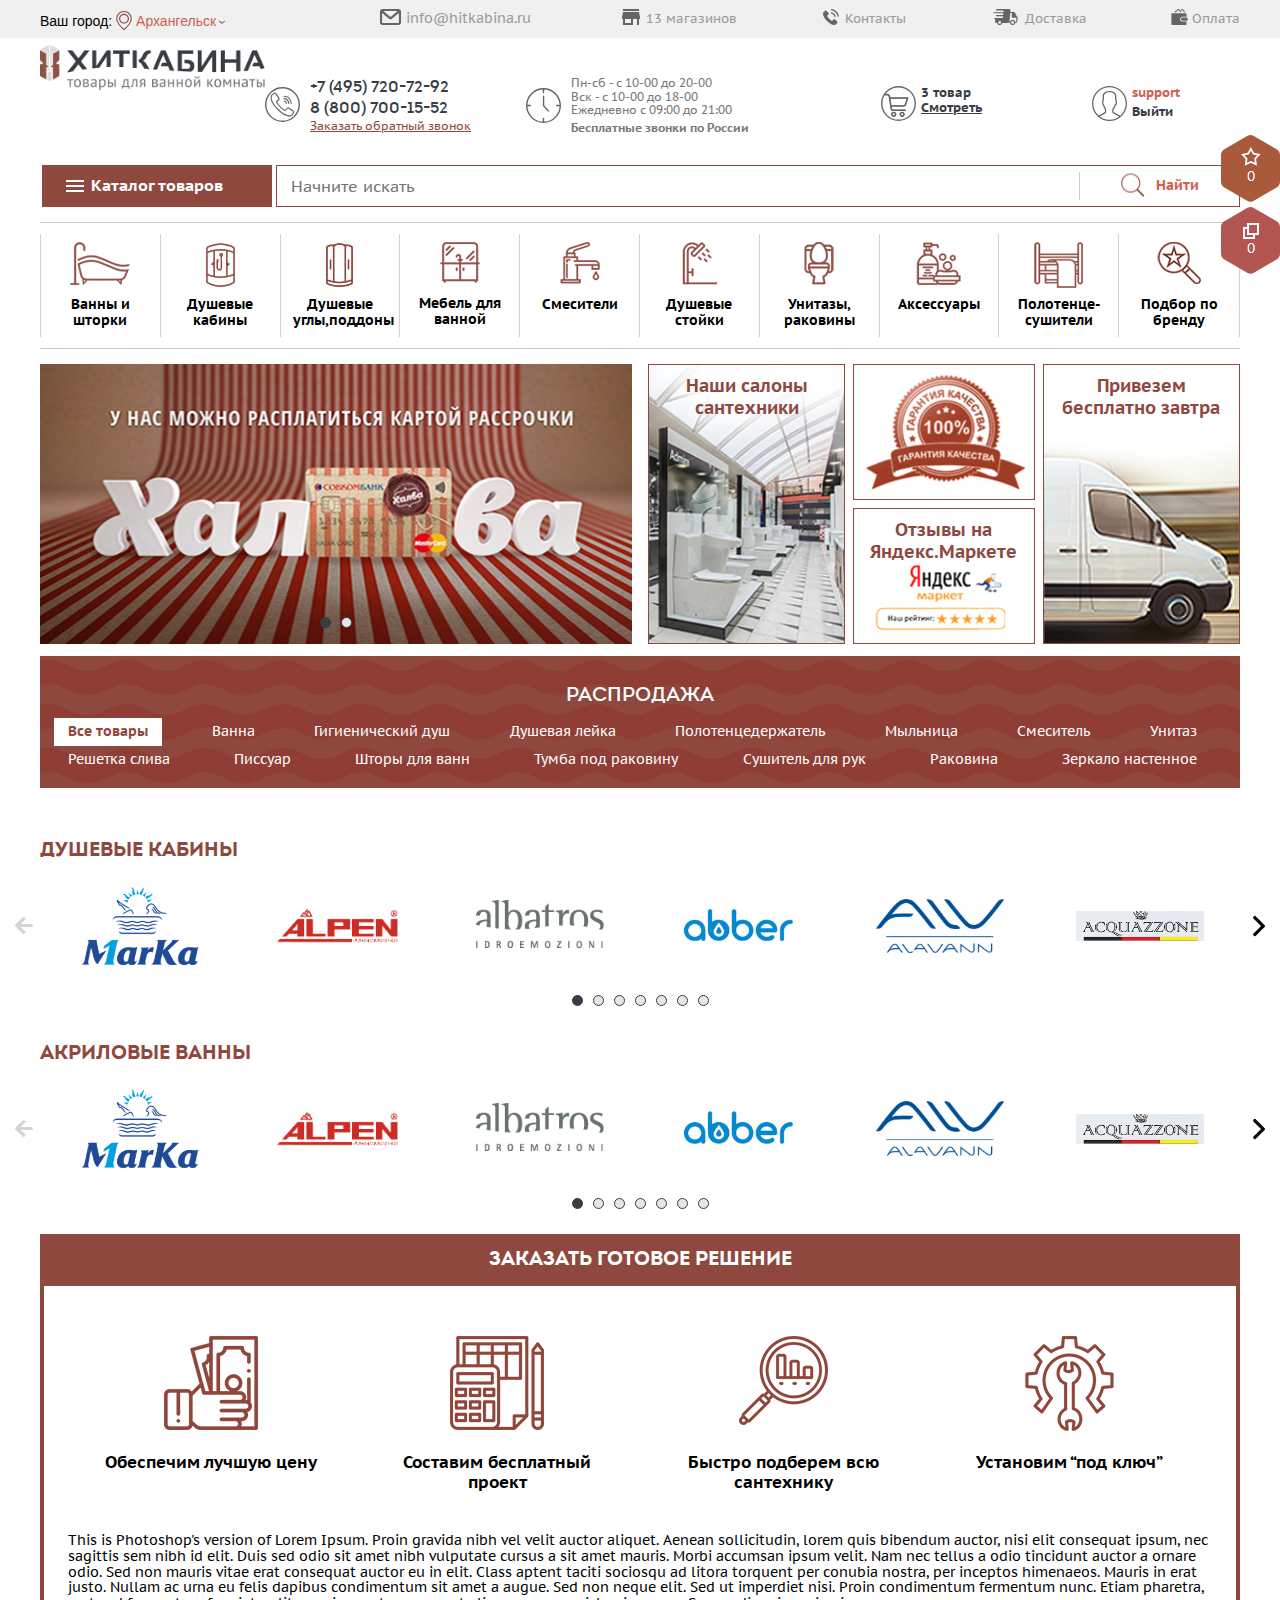
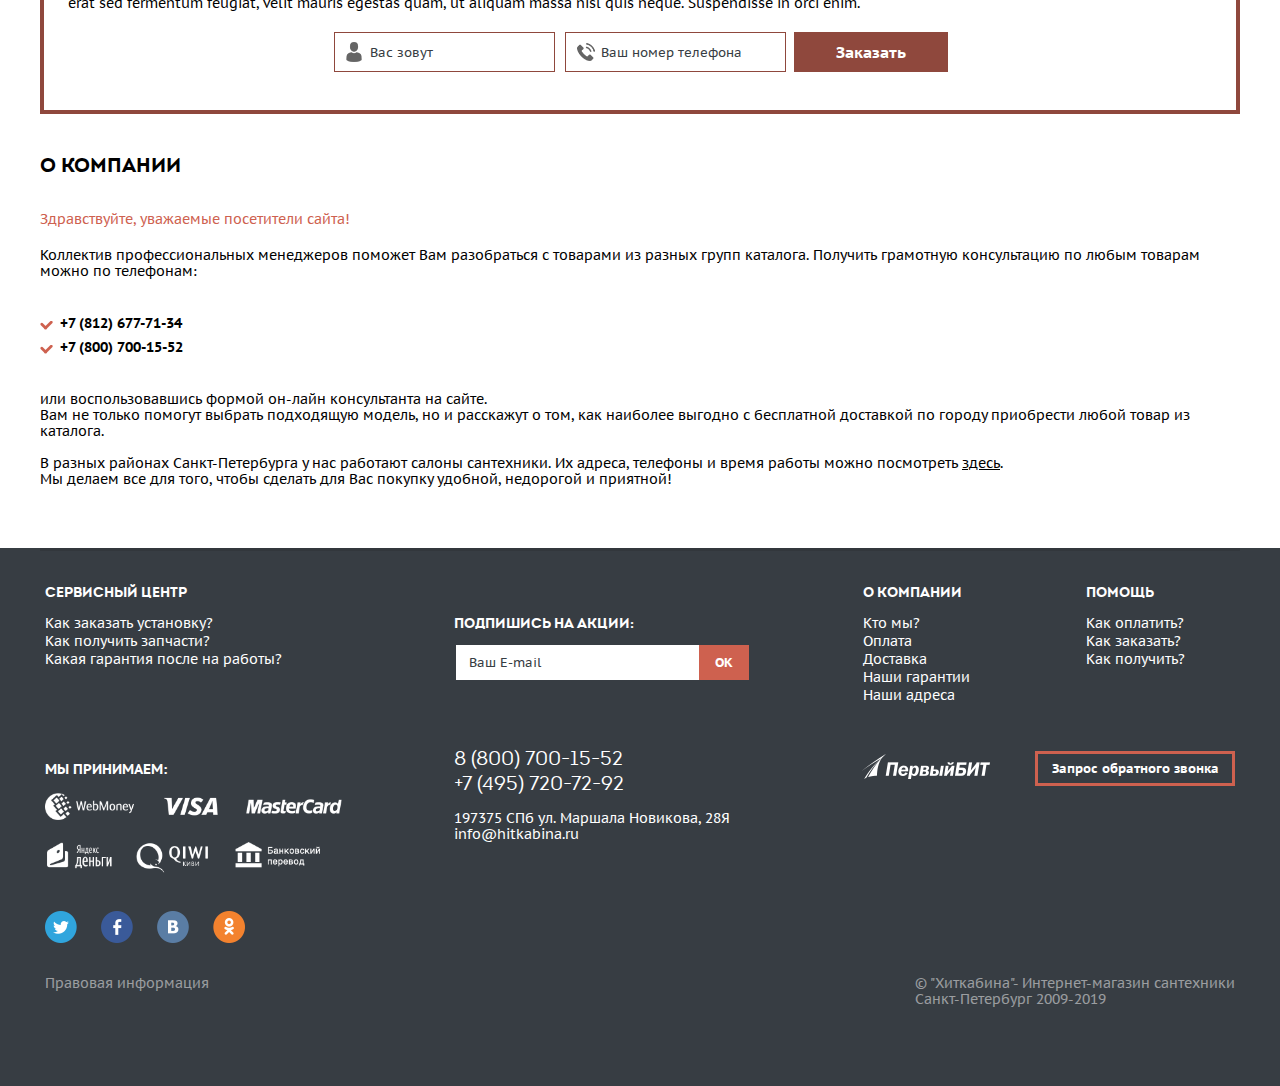
==== index.html @ d9464f1d "Initial commit" ====
<!DOCTYPE html><html lang="ru"><head>    <meta http-equiv="X-UA-Compatible" content="IE=edge">    <meta name="viewport" content="width=device-width">    <link rel="stylesheet" href="https://use.fontawesome.com/releases/v5.8.1/css/all.css">    <title>Интернет магазин сантехники в Санкт-Петербурге ХитКабина: душевые кабины, ванны, уголки купить с бесплатной        доставкой</title>    <script src="local/templates/main_new/js/jquery-2.1.4.min.js" data-skip-moving="true"></script>    <script src="local/templates/main_new/js/jquery.cookie.js" data-skip-moving="true"></script>    <meta http-equiv="Content-Type" content="text/html; charset=UTF-8"/>    <meta name="keywords" content="интернет магазин сантехники душевые кабины ванны купить распродажа"/>    <meta name="description"          content="Интернет-магазин и салоны сантехники «Хиткабина» в Санкт-Петербурге и Москве поможет оборудовать ванную комнату по желанию заказчика. На сайте представлены сотни известных и новых брендов производителей сантехники и более 15000 товаров из самых востребованных сантехнических разделов: душевые кабины, уголки, ограждения, двери, акриловые ванны гидромассажные, стальные, чугунные, деревянные, унитазы, биде, мебель для ванной, аксессуары для ванны и душа. Постоянные скидки, акции, распродажи."/>    <link href="template_631b5d4a086c96a296c4d9923d525094.css" type="text/css" data-template-style="true"          rel="stylesheet"/>    <link href="kernel_main.css" type="text/css" rel="stylesheet"/>    <link href="local/templates/main_new/js/slick/slick.css" type="text/css" rel="stylesheet"/>    <link href="local/templates/main_new/js/slick/slick-theme.css" type="text/css" rel="stylesheet"/>    <link href="redesign.css" type="text/css" rel="stylesheet"/>    <!--[if lt IE 9]>    <script src="https://oss.maxcdn.com/html5shiv/3.7.2/html5shiv.min.js" data-skip-moving="true"></script>    <script src="https://oss.maxcdn.com/respond/1.4.2/respond.min.js" data-skip-moving="true"></script>    <![endif]-->    <!-- Google Tag Manager -->    <!-- End Google Tag Manager --></head><body><!-- Google Tag Manager (noscript) --><noscript>    <!-- deleted by bitrix Antivirus --></noscript><!-- End Google Tag Manager (noscript) --><!-- Global site tag (gtag.js) - Google Analytics --><!-- Yandex.Metrika counter --><noscript>    <div><img src="https://mc.yandex.ru/watch/35910680" style="position:absolute; left:-9999px;" alt=""/></div></noscript><!-- /Yandex.Metrika counter --><div class="header-top">    <div class="pageWrapper container">        <!--'start_frame_cache_z7O75L'-->        <div class="wrapGeoIpReaspekt townarea"             style="margin-top: 4px;display: inline-block;font-size: 12px; font-weight: bold;">            Ваш город: <span                data-reaspektmodalbox-href="/local/components/techdir/reaspekt.geoip/templates/.default/ajax_popup_city.php"                class="cityLinkPopupReaspekt linkReaspekt" style="color: #cd6150;">Архангельск</span>        </div>        <!--'end_frame_cache_z7O75L'-->        <div class="header-top_email">            <a href="mailto:info@hitkabina.ru" title="Наша почта info@hitkabina.ru">                <i>                    <svg xmlns="http://www.w3.org/2000/svg" xml:space="preserve" width="31px" height="24px"                         version="1.0" shape-rendering="geometricPrecision" text-rendering="geometricPrecision"                         image-rendering="optimizeQuality" fill-rule="evenodd" clip-rule="evenodd"                         viewBox="0 0 923 701"                         xmlns:xlink="http://www.w3.org/1999/xlink">		 <g id="Слой_x0020_1">             <metadata id="CorelCorpID_0Corel-Layer"/>             <g id="_1121980805472">                 <path fill="#656565"                       d="M814 0l-704 0c-61,0 -110,47 -110,105l0 491c0,58 49,105 110,105l704 0c60,0 109,-47 109,-105l0 -491c0,-58 -49,-105 -109,-105zm0 608l-704 0c-9,0 -17,-5 -17,-12l0 -426 318 269c7,5 15,9 24,9l54 0c8,0 16,-4 23,-9l318 -269 0 426c0,7 -7,12 -16,12zm-352 -253l-310 -262 619 0 -309 262z"/>             </g>         </g>		</svg>                </i>                info@hitkabina.ru            </a>        </div>        <div class="header-top_menu">            <a class="header-top_link" href="#" title="13 магазинов">                <i>                    <svg xmlns="http://www.w3.org/2000/svg" xml:space="preserve" width="30px" height="27px"                         version="1.0" shape-rendering="geometricPrecision" text-rendering="geometricPrecision"                         image-rendering="optimizeQuality" fill-rule="evenodd" clip-rule="evenodd"                         viewBox="0 0 846 752"                         xmlns:xlink="http://www.w3.org/1999/xlink">		 <g id="Слой_x0020_1">             <metadata id="CorelCorpID_0Corel-Layer"/>             <g id="_1121862167168">                 <g>                     <g id="store">                         <path fill="#656565"                               d="M799 0l-752 0 0 94 752 0 0 -94zm47 470l0 -94 -47 -235 -752 0 -47 235 0 94 47 0 0 282 470 0 0 -282 188 0 0 282 94 0 0 -282 47 0zm-423 188l-282 0 0 -188 282 0 0 188z"/>                     </g>                 </g>             </g>         </g>		</svg>                </i>                13 магазинов            </a>            <a class="header-top_link" href="#" title="Контакты">                <i>                    <svg xmlns="http://www.w3.org/2000/svg" xml:space="preserve" width="28px" height="28px"                         version="1.0" shape-rendering="geometricPrecision" text-rendering="geometricPrecision"                         image-rendering="optimizeQuality" fill-rule="evenodd" clip-rule="evenodd"                         viewBox="0 0 724 724"                         xmlns:xlink="http://www.w3.org/1999/xlink">		 <g id="Слой_x0020_1">             <metadata id="CorelCorpID_0Corel-Layer"/>             <g id="_1121980783904">                 <g>                     <g>                         <path fill="#656565"                               d="M550 479c-23,-23 -53,-23 -76,0 -18,18 -36,35 -54,54 -5,5 -9,6 -14,2 -12,-6 -24,-11 -36,-18 -52,-33 -95,-75 -134,-122 -19,-24 -36,-49 -48,-77 -2,-6 -2,-10 3,-14 18,-18 35,-35 53,-53 25,-25 25,-54 0,-79 -14,-14 -28,-28 -42,-42 -15,-14 -29,-29 -44,-43 -23,-23 -53,-23 -76,0 -18,18 -36,36 -54,53 -17,17 -26,36 -27,59 -3,38 6,73 19,108 26,71 67,135 116,193 66,78 145,141 237,185 42,21 85,36 132,39 32,2 60,-7 82,-32 16,-17 33,-33 49,-49 24,-24 25,-54 1,-78 -29,-29 -58,-57 -87,-86z"/>                         <path fill="#656565"                               d="M522 359l55 -10c-9,-51 -33,-97 -69,-134 -39,-38 -88,-63 -142,-70l-8 56c42,5 80,24 110,54 28,29 47,64 54,104z"/>                         <path fill="#656565"                               d="M609 117c-65,-64 -146,-105 -235,-117l-8 56c77,11 147,46 203,101 52,53 87,119 99,192l56 -9c-15,-85 -55,-162 -115,-223z"/>                     </g>                 </g>             </g>         </g>		</svg>                </i>                Контакты            </a>            <a class="header-top_link" href="#" title="Доставка">                <i>                    <svg xmlns="http://www.w3.org/2000/svg" xml:space="preserve" width="39px" height="26px"                         version="1.0" shape-rendering="geometricPrecision" text-rendering="geometricPrecision"                         image-rendering="optimizeQuality" fill-rule="evenodd" clip-rule="evenodd"                         viewBox="0 0 1408 921"                         xmlns:xlink="http://www.w3.org/1999/xlink">		 <g id="Слой_x0020_1">             <metadata id="CorelCorpID_0Corel-Layer"/>             <g id="_1122063259552">                 <path fill="#656565"                       d="M1408 474c0,0 0,0 0,-1 0,-17 -14,-31 -32,-31l-9 0 -131 -255c-6,-10 -17,-17 -29,-17l-224 0 8 -68c3,-27 -6,-53 -24,-72 -17,-19 -42,-30 -69,-30l-696 0c-18,0 -33,14 -35,31l-6 56 396 0c26,0 46,21 46,47 -1,25 -22,46 -48,46l-132 0c0,0 0,0 0,0l-389 0c-18,0 -34,15 -34,34 0,18 14,32 32,32l515 0c24,4 42,25 41,50 -1,27 -24,50 -51,50l-355 0c-18,0 -34,15 -34,33 0,19 14,33 32,33l351 0c24,4 43,25 42,50 -1,28 -24,50 -51,50l-403 0 0 0 -33 0c-19,0 -34,15 -35,33 0,19 14,34 33,34l29 0 -11 119c-3,27 5,53 23,72 18,19 42,30 70,30l25 0c12,69 71,121 144,121 72,0 134,-52 150,-121l314 0c25,0 49,-10 68,-25 17,16 40,25 65,25l5 0c12,69 72,121 144,121 73,0 135,-52 150,-121l21 0c54,0 102,-44 107,-98l20 -225c0,0 0,0 0,-1 0,0 0,-1 0,-1 0,0 0,-1 0,-1zm-1043 380c-46,0 -82,-38 -81,-83 1,-46 40,-84 86,-84 46,0 82,38 81,84 -1,45 -40,83 -86,83zm747 0c-46,0 -82,-38 -81,-83 1,-46 39,-84 85,-84 46,0 83,38 81,84 -1,45 -39,83 -85,83zm209 -156c-1,19 -19,35 -38,35l-23 0c-14,-64 -72,-112 -142,-112 -70,0 -130,48 -148,112l-7 0c-9,0 -16,-3 -21,-8 -6,-6 -8,-14 -8,-23l43 -465 96 0 -15 169c-3,27 6,53 23,72 18,20 43,30 70,30l188 0 -18 190z"/>             </g>         </g>		</svg>                </i>                Доставка            </a>            <a class="header-top_link" href="#" title="Оплата">                <i>                    <svg xmlns="http://www.w3.org/2000/svg" xml:space="preserve" width="25px" height="25px"                         version="1.0" shape-rendering="geometricPrecision" text-rendering="geometricPrecision"                         image-rendering="optimizeQuality" fill-rule="evenodd" clip-rule="evenodd"                         viewBox="0 0 570 561"                         xmlns:xlink="http://www.w3.org/1999/xlink">		 <g id="Слой_x0020_1">             <metadata id="CorelCorpID_0Corel-Layer"/>             <g id="_1122059310672">                 <g>                     <g>                         <g>                             <path fill="#656565"                                   d="M380 39c2,-1 4,-2 5,-2 1,0 4,1 6,3l54 74 47 0 -71 -96c-14,-19 -44,-24 -63,-10l-25 19 22 31 25 -19z"/>                             <path fill="#656565"                                   d="M250 39c2,-1 3,-2 4,-2 1,0 4,1 6,3l54 74 47 0 -70 -96c-15,-19 -44,-24 -63,-10l-145 106 64 0 103 -75z"/>                             <path fill="#656565"                                   d="M306 357c0,-47 38,-85 84,-85l143 0 0 -85c0,-19 -16,-35 -35,-35l-463 0c-19,0 -35,16 -35,35l0 339c0,20 16,35 35,35l463 0c19,0 35,-15 35,-35l0 -85 -143 0c-46,0 -84,-38 -84,-84z"/>                             <path fill="#656565"                                   d="M552 301l-162 0c-30,0 -55,25 -55,56 0,30 25,55 55,55l162 0c10,0 18,-8 18,-18l0 -75c0,-10 -8,-18 -18,-18z"/>                         </g>                     </g>                 </g>             </g>         </g>		</svg>                </i>                Оплата            </a>        </div>    </div></div><div class="pageWrapper container-fluid indexPage ">    <header itemscope itemtype="https://schema.org/WPHeader" class="header">        <meta itemprop="headline"              content="Интернет магазин сантехники в Санкт-Петербурге ХитКабина: душевые кабины, ванны, уголки купить с бесплатной доставкой">        <meta itemprop="description"              content="Интернет-магазин и салоны сантехники «Хиткабина» в Санкт-Петербурге и Москве поможет оборудовать ванную комнату по желанию заказчика. На сайте представлены сотни известных и новых брендов производителей сантехники и более 15000 товаров из самых востребованных сантехнических разделов: душевые кабины, уголки, ограждения, двери, акриловые ванны гидромассажные, стальные, чугунные, деревянные, унитазы, биде, мебель для ванной, аксессуары для ванны и душа. Постоянные скидки, акции, распродажи.">        <meta itemprop="keywords" content="интернет магазин сантехники душевые кабины ванны купить распродажа">        <a class="logoLink" href="/">            <img class="logo img-responsive center-block" src="local/templates/main_new/images/logo.png"                 alt="ХитКабина"> </a>        <div class="headerInfo clearfix">            <div class="phonesBlock hidden-xs">                <div class="phoneWrap">                    <div class="phoneWrap__phone">                        <a class="phone" href="tel:">+7 (495) 720-72-92 </a>                        <a class="phone" href="tel:">8 (800) 700-15-52 </a>                        <a href="#" class="offer-call">Заказать обратный звонок</a>                    </div>                </div>                <div class="phoneWrap">                    <div class="phoneWrap__time">                        <p class="time">Пн-сб - с 10-00 до 20-00<br/>                            Вск - с 10-00 до 18-00</p>                        <p class="time">Ежедневно с 09:00 до 21:00</p>                        <p class="time" style="margin-top: 4px; font-weight: bold;">Бесплатные звонки по России</p>                    </div>                </div>            </div>            <div class="headerPersonal"><a class="headerPersonalLink basketBlock befSprite" href="/basket/">                <span class="emptyCaption hidden">В корзине<br/>пусто</span>                <span class="fullCaption"><span class="qty">3</span>&nbsp;товар<span class="ends"></span><br><span                        class="underlinedLink">Смотреть</span></span>            </a><span class="personal-link-profile">    <a class="headerPersonalLink profileBlock befSprite active" href="/personal/history/">        <span class="personal-link-profile-name">support</span>    </a>            <a href="/exit/" class="link-exit">            Выйти        </a>    </span>                <button class="phoneBtn visible-xs-inline-block" type="button" data-toggle="modal"                        data-target="#callbackModal"></button>                <button class="searchBtn hidden"                        data-toggle="modal" data-target="#searchModal"></button>            </div>            <button type="button" id="menuBtnMobile" class="menuBtn dropdown-toggle visible-xs" data-toggle="dropdown">                <span class="menuBtnIcon"></span></button>            <div class="mainMenu dropdown-menu" id="mainMenu" not-select>                <ul itemscope itemtype="https://schema.org/SiteNavigationElement" class="catalogMenu clearfix">                    <li class=" menuItem menuBrand"><a itemprop="url" href="/brands/" class="menuLink befSprite">Подобрать                        по бренду</a></li>                    <li class=" menuItem "><a itemprop="url" href="/catalog/vanny_i_shtorki_dlya_vann/"                                              class="menuLink befSprite">Ванны и шторки для ванн</a></li>                    <li class=" menuItem "><a itemprop="url" href="/catalog/dushevye_kabiny_i_boksy/"                                              class="menuLink befSprite">Душевые кабины</a></li>                    <li class=" menuItem "><a itemprop="url" href="/catalog/dushevye_ugly_i_poddony/"                                              class="menuLink befSprite">Душевые углы, двери, поддоны</a></li>                    <li class=" menuItem "><a itemprop="url" href="/catalog/mebel_i_zerkala/"                                              class="menuLink befSprite">Мебель и Зеркала</a></li>                    <li class=" menuItem "><a itemprop="url" href="/catalog/smesiteli_1/" class="menuLink befSprite">Смесители</a>                    </li>                    <li class=" menuItem "><a itemprop="url" href="/catalog/dushevye_stoyki_i_paneli/"                                              class="menuLink befSprite">Душевые стойки и панели</a></li>                    <li class=" menuItem "><a itemprop="url" href="/catalog/sanfayans_1/" class="menuLink befSprite">Унитазы,                        раковины, биде</a></li>                    <li class=" menuItem "><a itemprop="url" href="/catalog/installyatsii/" class="menuLink befSprite">Инсталляции</a>                    </li>                    <li class=" menuItem "><a itemprop="url" href="/catalog/dushevye_trapy_i_lotki/"                                              class="menuLink befSprite">Душевые трапы и лотки</a></li>                    <li class=" menuItem "><a itemprop="url" href="/catalog/akssesuary/" class="menuLink befSprite">Аксессуары</a>                    </li>                    <li class=" menuItem "><a itemprop="url" href="/catalog/polotentsesushiteli_1/"                                              class="menuLink befSprite">Полотенцесушители</a></li>                    <li class=" menuItem "><a itemprop="url" href="/catalog/vodonagrevateli/"                                              class="menuLink befSprite">Водонагреватели</a></li>                    <li class=" menuItem "><a itemprop="url" href="/catalog/radiatory_otopleniya/"                                              class="menuLink befSprite">Радиаторы отопления</a></li>                    <li class=" menuItem "><a itemprop="url" href="/catalog/sifony_i_slivy/" class="menuLink befSprite">Сифоны</a>                    </li>                    <li class=" menuItem "><a itemprop="url" href="/catalog/poleznoe/" class="menuLink befSprite">Полезное</a>                    </li>                    <li class=" menuItem "><a itemprop="url" href="/catalog/zapchasti_1/" class="menuLink befSprite">Запчасти</a>                    </li>                </ul>                <ul class="topMobileMenu clearfix visible-xs">                    <li class="menuItem menuItemNews"><a href="/about/novosti/" class="menuLink befSprite">Новости</a>                    </li>                    <li class="menuItem menuItemAbout"><a href="/about/" class="menuLink befSprite">О нас</a></li>                    <li class="menuItem menuItemContacts"><a href="/about/contacts/"                                                             class="menuLink befSprite">Контакты</a></li>                    <li class="menuItem menuItemHelp"><a href="/pomosch/" class="menuLink befSprite">Помощь и                        вопросы</a></li>                    <li class="menuItem menuItemSalons"><a href="/about/contacts/" class="menuLink befSprite">Салоны</a>                    </li>                </ul>            </div>        </div>        <div id="callbackModal" class="callbackModal modal fade" tabindex="-1" role="dialog">            <div class="modal-dialog" role="document">                <div class="modal-content">                    <div class="modal-header">                        <span class="icon bgSprite"></span>                        <button class="back bgSprite visible-xs" type="button"></button>                        <button type="button" class="closeBtn hidden-xs" data-dismiss="modal"></button>                    </div>                    <div class="modal-body" style="padding: 15px 60px;">                        <div class="frame">                            <div class="layersWrapper">                                <div class="layer-1 visible-xs">                                    <div class="phoneWrap">                                        <a class="phone hotline-get" href="tel:">8 (800) 700-15-52</a>                                        <p class="time">Ежедневно с 09:00 до 21:00</p>                                    </div>                                    <div class="phoneWrap">                                        <a class="phone" href="tel:">+7 (495) 720-72-92</a>                                        <p class="time">Пн-сб - с 10-00 до 20-00<br/>                                            Вск - с 10-00 до 18-00</p>                                    </div>                                    <div class="btn-block" style="overflow:hidden;">                                        <a class="btn btn-default callBtn pull-left hotline-set" href="#">Звонить</a>                                        <button class="btn btn-default callRequestBtn pull-right" type="button">Заказать                                            звонок                                        </button>                                    </div>                                </div>                                <div class="layer-2">                                    <div class="panel">                                        <div id="callback" class="panel-body">                                            <p class="message"></p>                                            <form name="CALLBACK_REQUEST" action="/?back_url_admin=%2Fbitrix%2Fadmin%2F"                                                  method="POST" enctype="multipart/form-data"><input type="hidden"                                                                                                     name="sessid"                                                                                                     id="sessid"                                                                                                     value="4baf14263e1d20893bf0693f4e61a399"/><input                                                    type="hidden" name="WEB_FORM_ID" value="2"/>                                                <div class="form-group"><input type="text" class="form-control"                                                                               name="form_text_5"                                                                               placeholder="Вас зовут" value=""/></div>                                                <div class="form-group"><input type="tel" class="form-control"                                                                               name="form_text_6"                                                                               placeholder="Ваш номер телефона"                                                                               value=""/></div>                                                <div class="form-group">                                                    <div class="dropdown">                                                        <button type="button" class="btn btn-dark dropdown-toggle"                                                                data-toggle="dropdown"><span class="caption">В рабочее время перезвонить ...</span>                                                        </button>                                                        <ul class="dropdown-menu">                                                            <li>                                                                <label>                                                                    в рабочее время                                                                    <input class="hidden" type="radio"                                                                           name="form_dropdown_CALLTIME" value="22"/>                                                                </label>                                                            </li>                                                            <li>                                                                <label>                                                                    в течение часа                                                                    <input class="hidden" type="radio"                                                                           name="form_dropdown_CALLTIME" value="9"/>                                                                </label>                                                            </li>                                                            <li>                                                                <label>                                                                    в течение дня                                                                    <input class="hidden" type="radio"                                                                           name="form_dropdown_CALLTIME" value="21"/>                                                                </label>                                                            </li>                                                        </ul>                                                    </div>                                                </div>                                                <div class="form-group">                                                    <button onclick="yaCounter35910680.reachGoal('CallBack'); return true;"                                                            class="btn btn-default" type="submit" name="web_form_submit"                                                            value="Заказать звонок">Заказать звонок                                                    </button>                                                </div>                                            </form>                                        </div>                                    </div>                                </div>                            </div>                        </div>                    </div>                    <div class="modal-footer visible-xs">                        <button type="button" class="closeBtn center-block" data-dismiss="modal"></button>                    </div>                </div>            </div>        </div>        <div id="orderModal" class="callbackModal modal fade" tabindex="-1" role="dialog">            <div class="modal-dialog modal-large" role="document">                <div class="modal-content">                    <div class="modal-header">                        <button class="back bgSprite visible-xs" type="button"></button>                        <button type="button" class="closeBtn hidden-xs" data-dismiss="modal"></button>                    </div>                    <div class="modal-body" style="padding: 15px 60px;">                        <form action="/basket/fastOrder.php" method="POST" enctype="multipart/form-data">                            <div id="orderModal__basket">                            </div>                            <div class="form-group">                                <input type="text" class="form-control" name="name" placeholder="Вас зовут" value="">                            </div>                            <div class="form-group">                                <input type="tel" class="form-control" name="phone" placeholder="Ваш номер телефона"                                       value="">                            </div>                            <div class="form-group">                                <button class="btn btn-default" type="submit" name="web_form_submit"                                        value="Оформить заказ">Оформить заказ                                </button>                            </div>                        </form>                    </div>                    <div class="modal-footer visible-xs">                        <button type="button" class="closeBtn center-block" data-dismiss="modal"></button>                    </div>                </div>            </div>        </div>    </header>    <div class="search-area">        <div class="dropdown catalog-menu">            <a role="button" data-toggle="dropdown" class="btn btn-catalog" data-target="#" href="#">                Каталог товаров            </a>            <ul class="dropdown-menu multi-level" role="menu" aria-labelledby="dropdownMenu">                <li class="dropdown-submenu">                    <a tabindex="-1" href="#">                        <div class="catalog-menu-img">                            <svg width="32px" height="32px" clip-rule="evenodd" fill-rule="evenodd"                                 image-rendering="optimizeQuality" shape-rendering="geometricPrecision"                                 text-rendering="geometricPrecision" version="1.0" viewBox="0 0 9401 6985"                                 xml:space="preserve" xmlns="http://www.w3.org/2000/svg">				  <g fill="#8F493D" fill-rule="nonzero">                      <polygon points="0 6598 1321 6598 1321 6860 0 6860"/>                      <path d="m1493 0c266 0 508 109 684 284 175 176 284 418 284 684v130h-261v-130c0-195-80-371-207-499-128-128-305-207-499-207-195 0-372 79-499 207-128 128-207 304-207 499v5729h-262v-5729c0-266 109-508 284-683 176-176 418-285 683-285z"/>                      <path d="m1204 2648c2-1 690-494 1621-569 460-37 855-11 1242 75 384 85 757 229 1176 428 179 84 354 175 530 266 635 330 1290 670 2089 703 1034 42 1538 28 1539 28v262c-1 0-476 14-1549-30-858-35-1539-388-2199-730-175-91-349-182-521-263-404-191-760-329-1122-410-360-79-730-104-1165-69-858 70-1494 526-1496 527l-145-218z"/>                      <path d="m1244 3363c636-337 1321-506 2007-506 687 0 1374 169 2012 506 492 260 1006 529 1537 732 524 199 1065 335 1620 335h922l-46 166c-443 1606-1185 1590-2484 1561-164-4-339-7-557-7h-3925l-28-14c-4-1-1293-616-1127-2667l6-72 63-34zm2007-244c-621 0-1241 147-1820 442-107 1654 796 2236 959 2327h3865c178 0 376 4 563 8 1121 25 1782 39 2177-1204h-575c-590 0-1162-143-1713-353-543-207-1066-480-1566-745-599-316-1245-475-1890-475z"/>                      <path d="m2150 6045l4 307 197-202h-32l-33-22s-51-24-136-83zm-253 624l-15-1213 224 214c119 113 229 185 286 218h580l-1072 1097-3-316z"/>                      <path d="m8336 5915l-43 1061-1041-1065 290-14c117-6 228-17 333-34 101-18 196-42 284-76l185-70-8 198zm-279 446l11-272c-48 12-98 23-149 31l-84 13 222 228z"/>                  </g>				</svg>                        </div>                        Ванны и шторки                    </a>                    <ul class="dropdown-menu">                        <li><a href="#">Second level</a></li>                        <li><a href="#">Second level</a></li>                    </ul>                </li>                <li class="dropdown-submenu">                    <a tabindex="-1" href="#">                        <div class="catalog-menu-img">                            <svg width="22px" height="32px" clip-rule="evenodd" fill-rule="evenodd"                                 image-rendering="optimizeQuality" shape-rendering="geometricPrecision"                                 text-rendering="geometricPrecision" version="1.0" viewBox="0 0 2658 3433"                                 xml:space="preserve" xmlns="http://www.w3.org/2000/svg">						 <g fill="#8F493D">                             <rect transform="matrix(.028865 -.028865 .028865 .028865 1743.4 576.88)" width="3667"                                   height="7780"/>                             <rect transform="matrix(.028865 -.028865 .028865 .028865 1893.1 1026)" width="3667"                                   height="7780"/>                             <rect transform="matrix(.028865 -.028865 .028865 .028865 1593.7 1325.4)" width="3667"                                   height="7780"/>                             <rect transform="matrix(.028865 -.028865 .028865 .028865 1444 876.27)" width="3667"                                   height="7780"/>                             <rect transform="matrix(.028865 -.028865 .028865 .028865 1144.6 1175.6)" width="3667"                                   height="7780"/>                             <path d="m2658 3283h-2209v-888h225v225h149v-599h-149v224h-225v-1553c0-134 109-243 243-243 65 0 126 25 171 71l4 4-268 268v137l193 194h137l793-793v-136l-194-194h-137l-194 194c-132-125-304-194-487-194-392 0-710 318-710 710v2723h2658v-150zm-1205-3133h13l106 105v13l-705 705h-13l-106-106v-13l705-704zm-1303 560c0-309 251-560 560-560 143 0 277 53 381 150l-118 118-4-4c-74-74-172-115-277-115-217 0-393 176-393 393v2591h-149v-2573z"/>                         </g>						</svg>                        </div>                        Душевые стойки                    </a>                    <ul class="dropdown-menu">                        <li><a href="#">Second level</a></li>                        <li><a href="#">Second level</a></li>                    </ul>                </li>                <li class="dropdown-submenu">                    <a tabindex="-1" href="#">                        <div class="catalog-menu-img">                            <svg width="32px" height="32px" clip-rule="evenodd" fill-rule="evenodd"                                 image-rendering="optimizeQuality" shape-rendering="geometricPrecision"                                 text-rendering="geometricPrecision" version="1.0" viewBox="0 0 4561 4530"                                 xml:space="preserve" xmlns="http://www.w3.org/2000/svg">					 <g fill="#8F493D">                         <path d="m4332 3596c31-61 47-129 47-198 0-251-203-453-453-453h-29c-38 0-77 5-114 14-162 41-328 61-495 61h-234c-168 0-336-21-499-62-36-9-73-13-110-13h-29c-51 0-103 9-151 27v-707h-4c-28-421-289-792-676-962v-548h-226v-302h226v-151h454c41 0 75 34 75 76v151h151v-151c0-126-101-227-226-227h-454v-151h-905v453h226v302h-226v548c-387 170-648 541-676 962h-4v2039c0 125 101 226 226 226h1813c66 0 130-30 172-81 84 53 181 81 281 81h1359c262 0 485-193 522-453h24v-10c-15 6-32 10-50 10h-131c-35 173-187 303-365 302l-1359-4c-95 0-186-59-255-123-17-16-33-34-48-53-4-6-7-12-11-18-10-14-18-29-26-44-3-7-6-13-9-19-5-14-10-27-14-41h-222c-37 0-71-16-95-41v41h157c0 4 1 8 2 11 3 18 7 36 12 53 1 5 2 10 4 15 6 21 15 43 24 63 2 5 4 9 7 14 8 16 17 32 26 47 4 6 7 11 11 17 12 19 26 37 41 54-14 18-35 28-57 28h-1813c-41 0-75-34-75-75v-378h1625v-152h-1625v-1358h1963v646c-2 1-4 3-5 5-6 5-11 10-16 15-7 7-13 14-20 21-4 6-9 11-13 17-6 7-12 15-17 23l-12 18c-5 8-10 16-14 24-4 6-7 13-10 19-4 9-7 18-11 26-3 7-6 13-8 20-3 9-6 19-9 28-1 7-3 13-5 19-2 11-4 22-5 33-1 6-2 11-3 17-2 16-3 33-3 50 0 19 1 38 4 57l3 18c2 12 4 25 7 37 2 7 4 13 7 20 3 11 7 22 11 33 3 7 6 14 9 20l6 14h182c-50-54-78-125-78-200 0-94 45-183 121-239 52-39 116-61 181-61h29c26 0 52 3 78 10 173 43 352 65 531 65h234c181 0 361-22 536-66 24-6 48-9 73-9h29c167 0 302 135 302 302 0 73-27 144-76 198h180zm-3502-3294v-151h605v151h-605zm227 151h151v302h-151v-302zm-227 755v-302h605v302h-605zm303 151c512 1 938 395 978 906h-1957c40-511 466-905 979-906zm694 2264h-15v14c5-5 10-9 15-14z"/>                         <rect x="604" y="2567" width="1057" height="151"/>                         <rect x="906" y="2869" width="453" height="151"/>                         <rect x="755" y="3171" width="755" height="151"/>                         <rect x="604" y="3473" width="453" height="151"/>                         <rect x="1208" y="3473" width="453" height="151"/>                         <path d="m1693 3946v-218c0-59 24-113 63-151 39-39 93-63 151-63h2440c59 0 112 24 151 63s63 92 63 151v218c0 58-24 112-63 150-38 39-92 63-151 63h-2440c-59 0-112-24-151-62-39-39-63-93-63-151zm165-218v218c0 13 6 25 14 34 9 9 22 15 35 15h2440c14 0 26-6 35-15 9-8 15-21 15-34v-218c0-14-6-26-15-35s-21-14-35-14h-2440c-14 0-26 5-35 14-8 9-14 21-14 35z"                               fill-rule="nonzero"/>                         <path d="m2668 1302c111 0 212 45 284 118 73 72 118 173 118 284s-45 212-118 284c-72 73-173 118-284 118s-212-45-284-118c-73-72-118-173-118-284s45-212 118-284c72-73 173-118 284-118zm168 234c-43-43-102-70-168-70-65 0-125 27-168 70s-69 102-69 168 26 125 69 168 103 70 168 70c66 0 125-27 168-70s70-102 70-168-27-125-70-168z"                               fill-rule="nonzero"/>                         <path d="m3909 1470c90 0 172 37 231 96 60 60 96 142 96 232s-36 172-95 231c-60 59-142 96-232 96s-172-37-231-96-96-141-96-231 37-172 96-231c59-60 141-97 231-97zm115 212c-29-29-70-47-115-47s-86 18-115 47c-29 30-48 70-48 116 0 45 19 86 48 115s70 47 115 47 86-18 115-47c30-29 48-70 48-115 0-46-18-86-48-116z"                               fill-rule="nonzero"/>                         <path d="m3342 1967c147 0 279 59 375 155 96 95 155 228 155 374 0 147-59 279-155 375s-228 155-375 155c-146 0-278-59-374-155s-155-228-155-375c0-146 59-279 155-374 96-96 228-155 374-155zm259 271c-66-66-158-107-259-107s-192 41-258 107-107 157-107 258 41 193 107 259 157 107 258 107 193-41 259-107 107-158 107-259-41-192-107-258z"                               fill-rule="nonzero"/>                     </g>					</svg>                        </div>                        Аксессуары                    </a>                    <ul class="dropdown-menu">                        <li><a href="#">Second level</a></li>                        <li><a href="#">Second level</a></li>                    </ul>                </li>                <li class="dropdown-submenu">                    <a tabindex="-1" href="#">                        <div class="catalog-menu-img">                            <svg width="21px" height="32px" clip-rule="evenodd" fill-rule="evenodd"                                 image-rendering="optimizeQuality" shape-rendering="geometricPrecision"                                 text-rendering="geometricPrecision" version="1.0" viewBox="0 0 1976 2981"                                 xml:space="preserve" xmlns="http://www.w3.org/2000/svg">				  <path d="m560 2965c9 9 20 16 33 16h789c15 0 25-4 37-18 8-9 8-24 6-36l-69-446 22-10c114-52 185-153 234-265l8-19h90c147 0 266-119 266-266v-1445c7-148-116-268-262-268h-365l-9-11c-87-106-209-197-350-197-142 0-264 91-350 197l-9 11h-365c-147 0-266 119-266 266v1447c0 147 119 266 266 266h89l8 18c51 109 123 214 235 266l21 10-69 447c-2 13 3 25 10 37zm430-2880c341 0 531 594 531 878 0 343-195 508-531 508-337 0-531-165-531-508 0-283 191-878 531-878zm-905 393c0-100 81-181 181-181h301l-29 47c-30 49-53 103-74 157l-8 19h-371v-42zm146 1347c7 25 15 51 22 77 16 55 31 109 50 164l13 40h-54c-100 0-181-81-181-181v-1316h341l-11 39c-30 103-45 211-45 319 0 173 45 342 181 458l64 54h-156c-124 0-224 104-224 227v108 11zm1069 585c-22 4-34 27-30 50l63 435h-687l67-433c5-22-12-43-32-49-209-53-281-340-333-522l-11-39h1314l-12 40c-55 180-129 468-339 518zm363-647h-1343v-57c0-79 64-142 142-142h1059c79 0 142 63 142 142v57zm82 62v-11-12-100c0-127-104-231-232-231h-154l61-54c134-117 182-285 182-458 0-107-15-216-45-319l-11-39h341v1294h7v30c0 100-81 181-180 181h-54l13-40c18-55 34-109 50-164 7-26 14-52 22-77zm149-1305h-371l-7-19c-22-55-48-107-76-159l-24-45h298c99 0 180 81 180 181v42z"                        fill="#8F493D"/>				</svg>                        </div>                        Унитазы, раковины                    </a>                    <ul class="dropdown-menu">                        <li><a href="#">Second level</a></li>                        <li><a href="#">Second level</a></li>                    </ul>                </li>                <li class="dropdown-submenu">                    <a tabindex="-1" href="#">                        <div class="catalog-menu-img">                            <svg width="28px" height="32px" clip-rule="evenodd" fill-rule="evenodd"                                 image-rendering="optimizeQuality" shape-rendering="geometricPrecision"                                 text-rendering="geometricPrecision" version="1.0" viewBox="0 0 3895 4166"                                 xml:space="preserve" xmlns="http://www.w3.org/2000/svg">					 <g fill="#8F493D">                         <path d="m3474 3024c13-20 35-32 58-32 24 0 45 12 58 32l202 368c25 44 37 93 37 144v3c-2 162-134 293-297 293-164 0-297-133-297-297 0-50 13-100 37-143l202-368zm58 680c92-2 165-77 165-168 0-29-7-56-20-81l-145-263-145 263c-13 25-20 53-20 81v3c0 91 74 165 165 165z"/>                         <path d="m66 3770h198v-2245c0-37 30-66 66-66h198v-330-2c0-264 171-498 423-579l1661-538c22-7 45-10 68-10 123 0 223 100 223 224 0 95-61 180-151 211l-1226 409c-100 33-175 116-197 219h57c37 0 66 29 66 66v330h198c37 0 67 29 67 66v330h1716c255 0 462 207 462 462v396c0 37-29 66-66 66h-660c-36 0-66-29-66-66v-330h-1386v1387h198c36 0 66 29 66 66v264c0 36-30 66-66 66h-1849c-36 0-66-30-66-66v-264c0-37 30-66 66-66zm1418-3051l1226-409c38-12 63-47 63-87 0-51-41-92-92-92-9 0-19 2-28 5l-1662 537c-174 56-301 208-326 390h528c25-160 137-293 291-344zm-164 476h-660v264h660v-264zm1915 1452h528v-264h-528v264zm-1651-264h-132v-132h2305c-32-153-167-264-324-264h-2113v-132h264v-264h-1188v2179h1188v-1387zm-1452 1651h1717v-132h-1717v132z"/>                         <path d="m594 1723h330v132h-264v198h-132v-264c0-36 30-66 66-66z"/>                         <rect x="528" y="2185" width="132" height="1452"/>                     </g>					</svg>                        </div>                        Смесители</a>                    <ul class="dropdown-menu">                        <li><a href="#">Second level</a></li>                        <li><a href="#">Second level</a></li>                    </ul>                </li>            </ul>        </div>        <div class="c-search">            <form action="" method="POST" class="c-search-form">                <div class="c-search-col">                    <input type="text" class="c-search-input" name="search-page" value="" placeholder="Начните искать">                </div>                <div class="c-search-col">                    <button class="c-search-btn">Найти</button>                </div>            </form>        </div>        <!--<div id="title-search">-->            <!--<form class="searchBlock" action="/search/index.php">-->                <!--<div class="input-group">-->                    <!--<div class="input-group-btn">-->                        <!--<button type="button" class="searchPlacesBtn btn btn-dark dropdown-toggle"-->                                <!--data-toggle="dropdown">-->                            <!--<span class="caption">Везде</span></button>-->                        <!--<ul class="dropdown-menu placeList">-->                            <!--<button class="closeBtn" type="button" style="z-index:10;"></button>-->                            <!--<li class="placeItem everywhere">-->                                <!--<label class="checkbox" title="Везде">-->                                    <!--Везде-->                                    <!--<input class="hidden" type="checkbox" name="where[]" value="all"/>-->                                <!--</label>-->                            <!--</li>-->                            <!--<li class="placeItem">-->                                <!--<label class="checkbox" title="Ванны и шторки для ванн">-->                                    <!--Ванны и шторки для ванн <input class="hidden" type="checkbox" name="where[]"-->                                                                   <!--value="25"/>-->                                <!--</label>-->                            <!--</li>-->                            <!--<li class="placeItem">-->                                <!--<label class="checkbox" title="Душевые кабины">-->                                    <!--Душевые кабины <input class="hidden" type="checkbox" name="where[]"-->                                                          <!--value="130"/>-->                                <!--</label>-->                            <!--</li>-->                            <!--<li class="placeItem">-->                                <!--<label class="checkbox" title="Душевые углы, двери, поддоны">-->                                    <!--Душевые углы, двери, поддоны <input class="hidden" type="checkbox" name="where[]"-->                                                                        <!--value="217"/>-->                                <!--</label>-->                            <!--</li>-->                            <!--<li class="placeItem">-->                                <!--<label class="checkbox" title="Мебель и Зеркала">-->                                    <!--Мебель и Зеркала <input class="hidden" type="checkbox" name="where[]"-->                                                            <!--value="385"/>-->                                <!--</label>-->                            <!--</li>-->                            <!--<li class="placeItem">-->                                <!--<label class="checkbox" title="Смесители">-->                                    <!--Смесители <input class="hidden" type="checkbox" name="where[]"-->                                                     <!--value="485"/>-->                                <!--</label>-->                            <!--</li>-->                            <!--<li class="placeItem">-->                                <!--<label class="checkbox" title="Душевые стойки и панели">-->                                    <!--Душевые стойки и панели <input class="hidden" type="checkbox" name="where[]"-->                                                                   <!--value="247"/>-->                                <!--</label>-->                            <!--</li>-->                            <!--<li class="placeItem">-->                                <!--<label class="checkbox" title="Унитазы, раковины, биде">-->                                    <!--Унитазы, раковины, биде <input class="hidden" type="checkbox" name="where[]"-->                                                                   <!--value="434"/>-->                                <!--</label>-->                            <!--</li>-->                            <!--<li class="placeItem">-->                                <!--<label class="checkbox" title="Инсталляции">-->                                    <!--Инсталляции <input class="hidden" type="checkbox" name="where[]"-->                                                       <!--value="785"/>-->                                <!--</label>-->                            <!--</li>-->                            <!--<li class="placeItem">-->                                <!--<label class="checkbox" title="Душевые трапы и лотки">-->                                    <!--Душевые трапы и лотки <input class="hidden" type="checkbox" name="where[]"-->                                                                 <!--value="999"/>-->                                <!--</label>-->                            <!--</li>-->                            <!--<li class="placeItem">-->                                <!--<label class="checkbox" title="Аксессуары">-->                                    <!--Аксессуары <input class="hidden" type="checkbox" name="where[]"-->                                                      <!--value="763"/>-->                                <!--</label>-->                            <!--</li>-->                            <!--<li class="placeItem">-->                                <!--<label class="checkbox" title="Полотенцесушители">-->                                    <!--Полотенцесушители <input class="hidden" type="checkbox" name="where[]"-->                                                             <!--value="431"/>-->                                <!--</label>-->                            <!--</li>-->                            <!--<li class="placeItem">-->                                <!--<label class="checkbox" title="Водонагреватели">-->                                    <!--Водонагреватели <input class="hidden" type="checkbox" name="where[]"-->                                                           <!--value="777"/>-->                                <!--</label>-->                            <!--</li>-->                            <!--<li class="placeItem">-->                                <!--<label class="checkbox" title="Радиаторы отопления">-->                                    <!--Радиаторы отопления <input class="hidden" type="checkbox" name="where[]"-->                                                               <!--value="752"/>-->                                <!--</label>-->                            <!--</li>-->                            <!--<li class="placeItem">-->                                <!--<label class="checkbox" title="Сифоны">-->                                    <!--Сифоны <input class="hidden" type="checkbox" name="where[]"-->                                                  <!--value="1000"/>-->                                <!--</label>-->                            <!--</li>-->                            <!--<li class="placeItem">-->                                <!--<label class="checkbox" title="Полезное">-->                                    <!--Полезное <input class="hidden" type="checkbox" name="where[]"-->                                                    <!--value="794"/>-->                                <!--</label>-->                            <!--</li>-->                            <!--<li class="placeItem">-->                                <!--<label class="checkbox" title="Запчасти">-->                                    <!--Запчасти <input class="hidden" type="checkbox" name="where[]"-->                                                    <!--value="355"/>-->                                <!--</label>-->                            <!--</li>-->                        <!--</ul>-->                    <!--</div>-->                    <!--<input type="text" class="searchInput form-control" name="q" placeholder="Название, артикул, бренд"-->                           <!--value="" id="title-search-input"/>-->                    <!--<div class="input-group-btn">-->                        <!--<button class="btn btn-default" type="submit">Найти</button>-->                    <!--</div>-->                <!--</div>-->            <!--</form>-->        <!--</div>-->    </div>    <div class="c-category">        <div class="c-category-list">            <!--START c-category-list__item-->            <div class="c-category-list__item">                <div class="c-category-card">                    <a href="#">                        <div class="c-category-card__icon">                            <img src="local/templates/main_new/images/redesign/category/icon-category-1.png" alt="">                        </div>                        <div class="c-category-card__title">Ванны и шторки</div>                    </a>                </div>            </div>            <!--END c-category-list__item-->            <!--START c-category-list__item-->            <div class="c-category-list__item">                <div class="c-category-card">                    <a href="#">                        <div class="c-category-card__icon">                            <img src="local/templates/main_new/images/redesign/category/icon-category-2.png" alt="">                        </div>                        <div class="c-category-card__title">Душевые кабины</div>                    </a>                </div>            </div>            <!--END c-category-list__item-->            <!--START c-category-list__item-->            <div class="c-category-list__item">                <div class="c-category-card">                    <a href="#">                        <div class="c-category-card__icon">                            <img src="local/templates/main_new/images/redesign/category/icon-category-3.png" alt="">                        </div>                        <div class="c-category-card__title">Душевые углы,поддоны</div>                    </a>                </div>            </div>            <!--END c-category-list__item-->            <!--START c-category-list__item-->            <div class="c-category-list__item">                <div class="c-category-card">                    <a href="#">                        <div class="c-category-card__icon">                            <img src="local/templates/main_new/images/redesign/category/icon-category-4.png" alt="">                        </div>                        <div class="c-category-card__title">Мебель для ванной</div>                    </a>                </div>            </div>            <!--END c-category-list__item-->            <!--START c-category-list__item-->            <div class="c-category-list__item">                <div class="c-category-card">                    <a href="#">                        <div class="c-category-card__icon">                            <img src="local/templates/main_new/images/redesign/category/icon-category-5.png" alt="">                        </div>                        <div class="c-category-card__title">Смесители</div>                    </a>                </div>            </div>            <!--END c-category-list__item-->            <!--START c-category-list__item-->            <div class="c-category-list__item">                <div class="c-category-card">                    <a href="#">                        <div class="c-category-card__icon">                            <img src="local/templates/main_new/images/redesign/category/icon-category-6.png" alt="">                        </div>                        <div class="c-category-card__title">Душевые стойки</div>                    </a>                </div>            </div>            <!--END c-category-list__item-->            <!--START c-category-list__item-->            <div class="c-category-list__item">                <div class="c-category-card">                    <a href="#">                        <div class="c-category-card__icon">                            <img src="local/templates/main_new/images/redesign/category/icon-category-7.png" alt="">                        </div>                        <div class="c-category-card__title">Унитазы, раковины</div>                    </a>                </div>            </div>            <!--END c-category-list__item-->            <!--START c-category-list__item-->            <div class="c-category-list__item">                <div class="c-category-card">                    <a href="#">                        <div class="c-category-card__icon">                            <img src="local/templates/main_new/images/redesign/category/icon-category-8.png" alt="">                        </div>                        <div class="c-category-card__title">Аксессуары</div>                    </a>                </div>            </div>            <!--END c-category-list__item-->            <!--START c-category-list__item-->            <div class="c-category-list__item">                <div class="c-category-card">                    <a href="#">                        <div class="c-category-card__icon">                            <img src="local/templates/main_new/images/redesign/category/icon-category-9.png" alt="">                        </div>                        <div class="c-category-card__title">Полотенце-                            сушители                        </div>                    </a>                </div>            </div>            <!--END c-category-list__item-->            <!--START c-category-list__item-->            <div class="c-category-list__item">                <div class="c-category-card">                    <a href="#">                        <div class="c-category-card__icon">                            <img src="local/templates/main_new/images/redesign/category/icon-category-10.png" alt="">                        </div>                        <div class="c-category-card__title">Подбор по бренду</div>                    </a>                </div>            </div>            <!--END c-category-list__item-->        </div>    </div>    <div class="indexViewTop">        <div class="popular-block">            <div class="popular-block__left">                <div class="popular-block-slider custom-slider">                    <div class="popular-block-slider__item" style="background-image: url('local/templates/main_new/images/redesign/category/slide-1.png')"></div>                    <div class="popular-block-slider__item" style="background-image: url('local/templates/main_new/images/redesign/category/slide-2.png')"></div>                </div>            </div>            <div class="popular-block__right">                <div class="popular-block-grid">                    <div class="popular-block-col">                        <div class="popular-block-card" style="background-image: url('local/templates/main_new/images/redesign/category/popular-salon.jpg');">                            <div class="popular-block-card__title">Наши салоны сантехники</div>                        </div>                    </div>                    <div class="popular-block-col">                        <div class="popular-block-col__item">                            <div class="popular-block-card" style="background-image: url('local/templates/main_new/images/redesign/category/popular-quality.jpg');">                            </div>                        </div>                        <div class="popular-block-col__item">                            <div class="popular-block-card" style="background-image: url('local/templates/main_new/images/redesign/category/popular-market.jpg');">                                <div class="popular-block-card__title">Отзывы на Яндекс.Маркете</div>                            </div>                        </div>                    </div>                    <div class="popular-block-col">                        <div class="popular-block-card" style="background-image: url('local/templates/main_new/images/redesign/category/popular-delivery.jpg');">                            <div class="popular-block-card__title">Привезем бесплатно завтра</div>                        </div>                    </div>                </div>            </div>        </div>    </div>    <div class="sale">        <div class="sale-title">распродажа</div>        <div class="sale-body">            <div class="sale-category">                <!--START sale-category__item-->                <div class="sale-category__item active">                    <a href="#" class="sale-category-card">                        <span class="sale-category-card__text">Все товары</span>                    </a>                </div>                <!--END sale-category__item-->                <!--START sale-category__item-->                <div class="sale-category__item">                    <a href="#" class="sale-category-card">                        <span class="sale-category-card__icon">                            <img src="" alt="">                            <!--<svg class="icon-sale-1"><use xlink:href="local/templates/main_new/images/redesign/category/main.svg#icon-sale-1"/></svg>-->                        </span>                        <span class="sale-category-card__text">Ванна</span>                    </a>                </div>                <!--END sale-category__item-->                <!--START sale-category__item-->                <div class="sale-category__item">                    <a href="#" class="sale-category-card">                        <span class="sale-category-card__icon">                            <!--<svg class="icon-sale-2"><use xlink:href="local/templates/main_new/images/redesign/category/main.svg#icon-sale-2"/></svg>-->                        </span>                        <span class="sale-category-card__text">Гигиенический душ</span>                    </a>                </div>                <!--END sale-category__item-->                <!--START sale-category__item-->                <div class="sale-category__item">                    <a href="#" class="sale-category-card">                        <span class="sale-category-card__icon">                            <!--<svg class="icon-sale-3"><use xlink:href="local/templates/main_new/images/redesign/category/main.svg#icon-sale-3"/></svg>-->                        </span>                        <span class="sale-category-card__text">Душевая лейка</span>                    </a>                </div>                <!--END sale-category__item-->                <!--START sale-category__item-->                <div class="sale-category__item">                    <a href="#" class="sale-category-card">                        <span class="sale-category-card__icon">                            <!--<svg class="icon-sale-4"><use xlink:href="local/templates/main_new/images/redesign/category/main.svg#icon-sale-4"/></svg>-->                        </span>                        <span class="sale-category-card__text">Полотенцедержатель</span>                    </a>                </div>                <!--END sale-category__item-->                <!--START sale-category__item-->                <div class="sale-category__item">                    <a href="#" class="sale-category-card">                        <span class="sale-category-card__icon">                            <!--<svg class="icon-sale-5"><use xlink:href="local/templates/main_new/images/redesign/category/main.svg#icon-sale-5"/></svg>-->                        </span>                        <span class="sale-category-card__text">Мыльница</span>                    </a>                </div>                <!--END sale-category__item-->                <!--START sale-category__item-->                <div class="sale-category__item">                    <a href="#" class="sale-category-card">                        <span class="sale-category-card__icon">                            <!--<svg class="icon-sale-6"><use xlink:href="local/templates/main_new/images/redesign/category/main.svg#icon-sale-6"/></svg>-->                        </span>                        <span class="sale-category-card__text">Смеситель</span>                    </a>                </div>                <!--END sale-category__item-->                <!--START sale-category__item-->                <div class="sale-category__item">                    <a href="#" class="sale-category-card">                        <span class="sale-category-card__icon">                            <!--<svg class="icon-sale-7"><use xlink:href="local/templates/main_new/images/redesign/category/main.svg#icon-sale-7"/></svg>-->                        </span>                        <span class="sale-category-card__text">Унитаз</span>                    </a>                </div>                <!--END sale-category__item-->                <!--START sale-category__item-->                <div class="sale-category__item">                    <a href="#" class="sale-category-card">                        <span class="sale-category-card__icon">                            <!--<svg class="icon-sale-8"><use xlink:href="local/templates/main_new/images/redesign/category/main.svg#icon-sale-8"/></svg>-->                        </span>                        <span class="sale-category-card__text">Решетка слива</span>                    </a>                </div>                <!--END sale-category__item-->                <!--START sale-category__item-->                <div class="sale-category__item">                    <a href="#" class="sale-category-card">                        <span class="sale-category-card__icon">                            <!--<svg class="icon-sale-9"><use xlink:href="local/templates/main_new/images/redesign/category/main.svg#icon-sale-9"/></svg>-->                        </span>                        <span class="sale-category-card__text">Писсуар</span>                    </a>                </div>                <!--END sale-category__item-->                <!--START sale-category__item-->                <div class="sale-category__item">                    <a href="#" class="sale-category-card">                        <span class="sale-category-card__icon">                            <!--<svg class="icon-sale-10"><use xlink:href="local/templates/main_new/images/redesign/category/main.svg#icon-sale-10"/></svg>-->                        </span>                        <span class="sale-category-card__text">Шторы для ванн</span>                    </a>                </div>                <!--END sale-category__item-->                <!--START sale-category__item-->                <div class="sale-category__item">                    <a href="#" class="sale-category-card">                        <span class="sale-category-card__icon">                            <!--<svg class="icon-sale-11"><use xlink:href="local/templates/main_new/images/redesign/category/main.svg#icon-sale-11"/></svg>-->                        </span>                        <span class="sale-category-card__text">Тумба под раковину</span>                    </a>                </div>                <!--END sale-category__item-->                <!--START sale-category__item-->                <div class="sale-category__item">                    <a href="#" class="sale-category-card">                        <span class="sale-category-card__icon">                            <!--<svg class="icon-sale-12"><use xlink:href="local/templates/main_new/images/redesign/category/main.svg#icon-sale-12"/></svg>-->                        </span>                        <span class="sale-category-card__text">Сушитель для рук</span>                    </a>                </div>                <!--END sale-category__item-->                <!--START sale-category__item-->                <div class="sale-category__item">                    <a href="#" class="sale-category-card">                        <span class="sale-category-card__icon">                            <!--<svg class="icon-sale-13"><use xlink:href="local/templates/main_new/images/redesign/category/main.svg#icon-sale-13"/></svg>-->                        </span>                        <span class="sale-category-card__text">Раковина</span>                    </a>                </div>                <!--END sale-category__item-->                <!--START sale-category__item-->                <div class="sale-category__item">                    <a href="#" class="sale-category-card">                        <span class="sale-category-card__icon">                            <!--<svg class="icon-sale-14"><use xlink:href="local/templates/main_new/images/redesign/category/main.svg#icon-sale-14"/></svg>-->                        </span>                        <span class="sale-category-card__text">Зеркало настенное</span>                    </a>                </div>                <!--END sale-category__item-->            </div>        </div>    </div>    <div class="brandWrapper">        <h4 class="text-center">Душевые кабины</h4>        <div class="brands">            <div class="brands-list custom-slider">                <!--START brands-list__item-->                <div class="brands-list__item">                    <a href="#" class="brands-card">                        <img src="local/templates/main_new/images/redesign/category/80ad3ace7de6fec05fd2dba899cbe607.png" alt="">                    </a>                </div>                <!--END brands-list__item-->                <!--START brands-list__item-->                <div class="brands-list__item">                    <a href="#" class="brands-card">                        <img src="local/templates/main_new/images/redesign/category/6274b78ddd3f687f51cea48d04684401.gif" alt="">                    </a>                </div>                <!--END brands-list__item-->                <!--START brands-list__item-->                <div class="brands-list__item">                    <a href="#" class="brands-card">                        <img src="local/templates/main_new/images/redesign/category/8331b7d0020e16d443afa0ca8baebca1.png" alt="">                    </a>                </div>                <!--END brands-list__item-->                <!--START brands-list__item-->                <div class="brands-list__item">                    <a href="#" class="brands-card">                        <img src="local/templates/main_new/images/redesign/category/65070bed13ee4053eab5488c5b04581c.jpg" alt="">                    </a>                </div>                <!--END brands-list__item-->                <!--START brands-list__item-->                <div class="brands-list__item">                    <a href="#" class="brands-card">                        <img src="local/templates/main_new/images/redesign/category/b06ea698746314f03d1c46c7c96b5839.jpg" alt="">                    </a>                </div>                <!--END brands-list__item-->                <!--START brands-list__item-->                <div class="brands-list__item">                    <a href="#" class="brands-card">                        <img src="local/templates/main_new/images/redesign/category/b925c56c69c85bad23e5beb3dcbf9115.jpg" alt="">                    </a>                </div>                <!--END brands-list__item-->                <!--START brands-list__item-->                <div class="brands-list__item">                    <a href="#" class="brands-card">                        <img src="local/templates/main_new/images/redesign/category/d1fe42a9e8ea48800474fcbcba491074.png" alt="">                    </a>                </div>                <!--END brands-list__item-->            </div>        </div>    </div>    <div class="brandWrapper">        <h4 class="text-center">Акриловые ванны</h4>        <div class="brands">            <div class="brands-list custom-slider">                <!--START brands-list__item-->                <div class="brands-list__item">                    <a href="#" class="brands-card">                        <img src="local/templates/main_new/images/redesign/category/80ad3ace7de6fec05fd2dba899cbe607.png" alt="">                    </a>                </div>                <!--END brands-list__item-->                <!--START brands-list__item-->                <div class="brands-list__item">                    <a href="#" class="brands-card">                        <img src="local/templates/main_new/images/redesign/category/6274b78ddd3f687f51cea48d04684401.gif" alt="">                    </a>                </div>                <!--END brands-list__item-->                <!--START brands-list__item-->                <div class="brands-list__item">                    <a href="#" class="brands-card">                        <img src="local/templates/main_new/images/redesign/category/8331b7d0020e16d443afa0ca8baebca1.png" alt="">                    </a>                </div>                <!--END brands-list__item-->                <!--START brands-list__item-->                <div class="brands-list__item">                    <a href="#" class="brands-card">                        <img src="local/templates/main_new/images/redesign/category/65070bed13ee4053eab5488c5b04581c.jpg" alt="">                    </a>                </div>                <!--END brands-list__item-->                <!--START brands-list__item-->                <div class="brands-list__item">                    <a href="#" class="brands-card">                        <img src="local/templates/main_new/images/redesign/category/b06ea698746314f03d1c46c7c96b5839.jpg" alt="">                    </a>                </div>                <!--END brands-list__item-->                <!--START brands-list__item-->                <div class="brands-list__item">                    <a href="#" class="brands-card">                        <img src="local/templates/main_new/images/redesign/category/b925c56c69c85bad23e5beb3dcbf9115.jpg" alt="">                    </a>                </div>                <!--END brands-list__item-->                <!--START brands-list__item-->                <div class="brands-list__item">                    <a href="#" class="brands-card">                        <img src="local/templates/main_new/images/redesign/category/d1fe42a9e8ea48800474fcbcba491074.png" alt="">                    </a>                </div>                <!--END brands-list__item-->            </div>        </div>    </div>    <div class="indexOrderSolution">        <div class="order-solution">            <h4 class="order-solution__title text-center">Заказать готовое решение</h4>            <div class="order-solution__body">                <div class="order-solution-list">                    <!--START order-solution-list__item-->                    <div class="order-solution-list__item">                        <div class="order-solution-card">                            <div class="order-solution-card__icon">                                <img src="local/templates/main_new/images/redesign/category/order-solution-icon-1.png"                                     alt="">                            </div>                            <div class="order-solution-card__title">Обеспечим лучшую цену</div>                        </div>                    </div>                    <!--END order-solution-list__item-->                    <!--START order-solution-list__item-->                    <div class="order-solution-list__item">                        <div class="order-solution-card">                            <div class="order-solution-card__icon">                                <img src="local/templates/main_new/images/redesign/category/order-solution-icon-2.png"                                     alt="">                            </div>                            <div class="order-solution-card__title">Составим бесплатный проект</div>                        </div>                    </div>                    <!--END order-solution-list__item-->                    <!--START order-solution-list__item-->                    <div class="order-solution-list__item">                        <div class="order-solution-card">                            <div class="order-solution-card__icon">                                <img src="local/templates/main_new/images/redesign/category/order-solution-icon-3.png"                                     alt="">                            </div>                            <div class="order-solution-card__title">Быстро подберем всю сантехнику</div>                        </div>                    </div>                    <!--END order-solution-list__item-->                    <!--START order-solution-list__item-->                    <div class="order-solution-list__item">                        <div class="order-solution-card">                            <div class="order-solution-card__icon">                                <img src="local/templates/main_new/images/redesign/category/order-solution-icon-4.png"                                     alt="">                            </div>                            <div class="order-solution-card__title">Установим “под ключ”</div>                        </div>                    </div>                    <!--END order-solution-list__item-->                </div>                <div class="order-solution__text">                    <p>                        This is Photoshop's version of Lorem Ipsum. Proin gravida nibh vel velit auctor aliquet. Aenean                        sollicitudin, lorem quis bibendum auctor, nisi elit consequat ipsum, nec sagittis sem nibh id                        elit. Duis sed odio sit amet nibh vulputate cursus a sit amet mauris. Morbi accumsan ipsum                        velit. Nam nec tellus a odio tincidunt auctor a ornare odio. Sed non mauris vitae erat consequat                        auctor eu in elit. Class aptent taciti sociosqu ad litora torquent per conubia nostra, per                        inceptos himenaeos. Mauris in erat justo. Nullam ac urna eu felis dapibus condimentum sit amet a                        augue. Sed non neque elit. Sed ut imperdiet nisi. Proin condimentum fermentum nunc. Etiam                        pharetra, erat sed fermentum feugiat, velit mauris egestas quam, ut aliquam massa nisl quis                        neque. Suspendisse in orci enim.                    </p>                </div>                <div class="order-solution__form">                    <form name="INDEX_ORDER_SOLUTION" action="/about/contacts/" method="POST" enctype="multipart/form-data">                        <div class="form-group">                            <i class="c-icon c-icon-user"></i>                            <input type="text" class="form-control" name="order-solution-name" placeholder="Вас зовут" value="">                        </div>                        <div class="form-group">                            <i class="c-icon c-icon-phone"></i>                            <input type="email" class="form-control" name="order-solution-phone" placeholder="Ваш номер телефона" value="">                        </div>                        <div class="form-group">                            <button class="c-btn" type="submit" name="web_form_submit" value="Заказать">                                Заказать                            </button>                        </div>                    </form>                </div>            </div>        </div>    </div>    <div class="indexAboutBlock">        <h4 class="text-center">О компании</h4>        <p class="text-red">            Здравствуйте, уважаемые посетители сайта!        </p>        <p>        </p>        <p>            Коллектив профессиональных менеджеров поможет Вам разобраться с товарами из разных групп каталога. Получить            грамотную консультацию по любым товарам можно по телефонам:&nbsp;<br>        </p>        <br>        <ul>            <li>                <div>                    <b>+7 (812) 677-71-34</b>                </div>            </li>            <li><b>+7 (800) 700-15-52</b></li>        </ul>        <br>        или воспользовавшись формой он-лайн консультанта на сайте.<br>        Вам не только помогут выбрать подходящую модель, но и расскажут о том, как наиболее выгодно с бесплатной        доставкой по городу приобрести любой товар из каталога.<br>        <br>        В разных районах Санкт-Петербурга у нас работают салоны сантехники. Их адреса, телефоны и время работы можно        посмотреть <a href="/about/contacts/"><u>здесь</u></a>.<br>        Мы делаем все для того, чтобы сделать для Вас покупку&nbsp;удобной, недорогой и приятной!<br>        <br>        <p>        </p>        <ul>        </ul>    </div>    <!--START columnWrapper-->    <div class="columnWrapper">    </div>    <!--END columnWrapper-->    <a href="/personal/bookmarks/" class="bookmarksHexagon hidden-xs"       id="bookmarkLabel">0</a>    <a href="/catalog/compare/" class="bookmarksHexagon compare hidden-xs"       id="compareLabel">0</a></div><div class="bottomPanelWrapper hidden-xs">    <div class="bottomPanel container-fluid" style="padding-top: 0">        <div class="col-sm-9" style='margin-top: 25px'>            <!---<a class="panelLink panelFeedbackLink" data-toggle="modal" data-target="#callbackModal" href="javascript:void(0);">Обратная связь</a>-->            <a class="panelLink panelMailLink befSprite" href="javascript:void(0);" data-toggle="modal"               data-target="#mailbackModal"></a>            <a class="panelLink panelPhoneLink befSprite" data-toggle="modal" data-target="#callbackModal"               href="javascript:void(0);"></a></div>        <div class="col-sm-5 panelBookmarksCounterWrapper" style='margin-top: 25px'>            <a class="panelLink" href="/personal/bookmarks/">Закладки</a>            <span class="panelCounter panelBookmarksCounter"></span>        </div>        <div class="col-sm-4 text-center" style="margin-top:28px;">            <a class="panelScrollTopBtn befSprite" href="javascript:void(0);"               onclick="$('html, body').animate({scrollTop: 0}, 500);">наверх</a>        </div>        <div class="col-sm-9 wrapper-basket " id='wrapper-basket-floating' onclick="location.href = '/basket/'"             style='float: right; max-width: 300px;'>            <div class="panelBasketCounterWrapper " style="margin-left: 35px; margin-right: 10px;">                <a class="panelLink itemDetail">                    <span class="inBasketIcon befSprite" style="background-color: #000; top: 13px; left: 3px;"></span>                </a>                <span class=floating_wh>7</span><span class=floating_wh> шт.</span>                <span class=floating_yel> 348 800</span><span class=floating_yel> руб.</span>            </div>            <div class="col-sm-9 ">                <a class="btn btn-default panelOrderBtn " href=/basket/ style="float: none">Оформить заказ</a>            </div>            <!-- 2 строки ниже должны присутствовать. Делаем их невидимыми -->            <span class="panelCounter panelBasketCounter" style='font-size: 0'></span>            <a class="panelOrderBtn " style='font-size: 0'></a>        </div>    </div></div><div class="mobile__fixed visible-xs visible-sm">    <div class="mobile__fixed--inner">        <div class="mobile__fixed--block"><a href="/basket/"><i class="icon icon-basket-white"></i> Корзина (<span                class="panelBasketCounter">3</span>)</a></div>        <div class="mobile__fixed--block"><a href="/catalog/compare/"><i class="icon icon-compare"></i><span                id="compareLabelMobile">0</span></a></div>        <div class="mobile__fixed--block"><a href="/personal/bookmarks/"><i class="icon icon-favor"></i><span                id="bookmarkLabelMobile">0</span></a></div>    </div></div><div id="mailbackModal" class="mailbackModal modal fade" tabindex="-1" role="dialog">    <div class="modal-dialog" role="document">        <div class="modal-content">            <form name="MAILBACK" action="/?back_url_admin=%2Fbitrix%2Fadmin%2F" method="POST"                  enctype="multipart/form-data"><input type="hidden" name="sessid" id="sessid_1"                                                       value="4baf14263e1d20893bf0693f4e61a399"/><input type="hidden"                                                                                                        name="WEB_FORM_ID"                                                                                                        value="3"/>                <div class="modal-header">                    <ul class="nav nav-tabs nav-tabs-justified">                        <li class="active"><label>Благодарность<input type="radio" class="hidden"                                                                      name="form_radio_SUBJECT" value="10"                                                                      checked="checked"/></label></li>                        <li><label>Жалоба<input type="radio" class="hidden" name="form_radio_SUBJECT"                                                value="11"/></label></li>                        <li><label>Помощь в выборе<input type="radio" class="hidden" name="form_radio_SUBJECT"                                                         value="12"/></label></li>                        <li><label>Другое<input type="radio" class="hidden" name="form_radio_SUBJECT"                                                value="13"/></label></li>                    </ul>                    <button type="button" class="closeBtn hidden-xs" data-dismiss="modal"></button>                </div>                <div class="modal-body">                    <p class="message"></p>                    <div class="form-group"><input type="text" class="form-control" name="form_text_14"                                                   placeholder="Вас зовут" value=""/></div>                    <div class="form-group"><input type="tel" class="form-control" name="form_text_15"                                                   placeholder="Ваш номер телефона" value=""/></div>                    <div class="form-group"><textarea class="form-control" name="form_textarea_16"                                                      placeholder="Текст сообщения"></textarea></div>                    <button class="btn btn-default" type="submit" name="web_form_submit" value="Отправить">Отправить                    </button>                </div>                <div class="modal-footer visible-xs">                    <button type="button" class="closeBtn center-block" data-dismiss="modal"></button>                </div>            </form>        </div>    </div></div><footer class="footer" itemscope="https://schema.org/WPFooter">    <div class="footerBlocksWrapper panel panel-dark row">        <div class="footerPhonesBlock panel-heading col-xs-32 col-sm-21 col-sm-offset-11 col-lg-4 col-lg-offset-28">            <a class="phone" href="tel:">8 (800) 700-15-52</a>            <br class="hidden-xs">            <a class="phone" href="tel:">+7 (495) 720-72-92</a>            <div class="addressresponsive" style="  padding-top: 15px;">                <div>                    <a href="/about/contacts/">197375 СПб ул. Маршала Новикова, 28Я</a>                </div>                <a href="mailto:info@hitkabina.ru">info@hitkabina.ru</a></div>            <button type="button" class="callback btn btn-default btnresposive" data-toggle="modal"                    data-target="#callbackModal">Запрос обратного звонка            </button>            <button type="button" class="showMore btn btn-default befSprite collapsed visible-xs-inline-block"                    data-toggle="collapse" data-target="#footerBody"></button>            <a class="logo pull-right visible-sm visible-md" href="http://studiobit.ru/" target="_blank"><img                    src="local/templates/main_new/images/bit.png" alt="Первый БИТ"></a>        </div>        <div class="panel-body col-xs-32 col-lg-28 collapse" id="footerBody">            <div class="panel-group row">                <div class="footerServiceBlock panel panel-dark col-xs-32 col-sm-11 col-lg-6">                    <div class="panel-heading"><span class="panel-title">Сервисный центр</span></div>                    <div class="panel-body row">                        <a class="footerLink col-xs-32" href="/pomosch/servis_centr/">Как заказать установку?</a>                        <a class="footerLink col-xs-32" href="/pomosch/servis_centr/">Как получить запчасти?</a>                        <a class="footerLink col-xs-32" href="/about/kanibi/garantiynoe-obsluzhivanie-dushevykh-kabin/">Какая                            гарантия после на работы?</a>                    </div>                    <br></div>                <div                        class="footerAboutBlock panel panel-dark col-xs-32 col-sm-5 col-sm-offset-11 col-lg-4 col-lg-offset-7">                    <div class="panel-heading">                        <span class="panel-title">О компании</span>                    </div>                    <div class="panel-body row">                        <a class="footerLink col-xs-16 col-sm-32" href="/about/">Кто мы?</a> <a                            class="footerLink col-xs-16 col-sm-32" href="/pomosch/oplata/">Оплата</a> <a                            class="footerLink col-xs-16 col-sm-32" href="/pomosch/dostavka/">Доставка</a> <a                            class="footerLink col-xs-16 col-sm-32"                            href="/about/kanibi/garantiynoe-obsluzhivanie-dushevykh-kabin/">Наши гарантии</a> <a                            class="footerLink col-xs-16 col-sm-32" href="/about/contacts/">Наши адреса</a>                    </div>                    <br></div>                <div                        class="footerHelpBlock panel panel-dark col-xs-32 col-sm-4 col-sm-offset-1 col-lg-3 col-lg-push-1">                    <div class="panel-heading">                        <span class="panel-title">Помощь</span>                    </div>                    <div class="panel-body row">                        <!-- a class="footerLink col-xs-16 col-sm-32" href="/pomosch/faq/">Частые вопросы</a --> <a                            class="footerLink col-xs-16 col-sm-32" href="/pomosch/oplata/">Как оплатить?</a> <a                            class="footerLink col-xs-16 col-sm-32" href="/pomosch/kak_zakazat/">Как заказать?</a> <a                            class="footerLink col-xs-16 col-sm-32" href="/pomosch/dostavka/">Как получить?</a>                    </div>                    <br>                    <div class="paysystemsBlock panel-footer visible-xs">                        <h4 class="title">Мы принимаем:</h4>                        <img class="img-responsive" src="local/templates/main_new/images/paysystems.png" alt=""></div>                </div>                <div class="paysystemsBlock col-sm-8 col-lg-6 col-lg-push-3 hidden-xs">                    <h4 class="title">Мы принимаем:</h4>                    <img class="img-responsive" src="local/templates/main_new/images/paysystems.png" alt=""></div>                <div                        class="footerSubscribeBlock panel panel-dark col-xs-32 col-sm-10 col-sm-offset-3 col-lg-5 col-lg-offset-0 col-lg-pull-20">                    <div class="panel-heading">                        <span class="panel-title visible-xs-inline"></span>                        <span class="panel-title hidden-xs">Подпишись на акции:</span>                    </div>                    <div class="subscribeForm panel-body text-center" id="subscribe-form">                        <p class="message"></p>                        <form method="post" action="/?back_url_admin=%2Fbitrix%2Fadmin%2F">                            <input type="hidden" name="sessid" id="sessid_2" value="4baf14263e1d20893bf0693f4e61a399"/>                            <input type="hidden" name="sender_subscription" value="add">                            <input type="hidden" name="SENDER_SUBSCRIBE_RUB_ID[]" value="2">                            <div class="input-group">                                <input class="form-control" type="email" name="SENDER_SUBSCRIBE_EMAIL" value=""                                       placeholder="Ваш E-mail"/>                                <div class="input-group-btn">                                    <button class="btn btn-red" type="submit">OK</button>                                </div>                            </div>                        </form>                        <p class="help-block text-left hidden-xs"></p>                        <a class="readMoreLink visible-xs-inline" href="#">Подробнее</a>                    </div>                </div>            </div>        </div>        <ul class="socialLinksList" style="display: inline-block;margin: 10px 0 10px 0px;float: left;">            <li class="socialLinksListItem">                <a href="https://twitter.com/hitkabina" class="socialLink befSprite twitter"></a>            </li>            <li class="socialLinksListItem">                <a href="https://www.facebook.com/hitkabina/" class="socialLink befSprite facebook"></a>            </li>            <li class="socialLinksListItem">                <a href="https://vk.com/hitkabina" target="_blank" class="socialLink befSprite vk"></a>            </li>            <li class="socialLinksListItem">                <a href="https://ok.ru/group/54306102706297" class="socialLink befSprite odnoklassniki"></a>            </li>        </ul>        <meta property="og:type" content="website">        <meta property="og:site_name" content="Хиткабина">        <meta property="og:title"              content="Интернет магазин сантехники в Санкт-Петербурге ХитКабина: душевые кабины, ванны, уголки купить с бесплатной доставкой">        <meta property="og:description"              content="Интернет-магазин и салоны сантехники «Хиткабина» в Санкт-Петербурге и Москве поможет оборудовать ванную комнату по желанию заказчика. На сайте представлены сотни известных и новых брендов производителей сантехники и более 15000 товаров из самых востребованных сантехнических разделов: душевые кабины, уголки, ограждения, двери, акриловые ванны гидромассажные, стальные, чугунные, деревянные, унитазы, биде, мебель для ванной, аксессуары для ванны и душа. Постоянные скидки, акции, распродажи.">        <meta property="og:url" content="/">        <meta property="og:locale" content="ru_RU">        <meta property="og:image" content="https://hitkabina.ru/local/templates/main/images/logo.png">        <meta property="og:image:width" content="510">        <meta property="og:image:height" content="110">        <meta name="twitter:card" content="summary_large_image">        <meta name="twitter:title"              content="Интернет магазин сантехники в Санкт-Петербурге ХитКабина: душевые кабины, ванны, уголки купить с бесплатной доставкой">        <meta name="twitter:description"              content="Интернет-магазин и салоны сантехники «Хиткабина» в Санкт-Петербурге и Москве поможет оборудовать ванную комнату по желанию заказчика. На сайте представлены сотни известных и новых брендов производителей сантехники и более 15000 товаров из самых востребованных сантехнических разделов: душевые кабины, уголки, ограждения, двери, акриловые ванны гидромассажные, стальные, чугунные, деревянные, унитазы, биде, мебель для ванной, аксессуары для ванны и душа. Постоянные скидки, акции, распродажи.">        <meta name="twitter:image:src" content="https://hitkabina.ru/local/templates/main/images/logo.png">        <meta name="twitter:url" content="/">        <meta name="twitter:domain" content="hitkabina.ru">        <meta name="twitter:site" content="">        <meta name="twitter:creator" content="">        <div class="footerCopyrightBlock panel-footer col-xs-32 col-lg-28">            <a class="info pull-left" href="/pomosch/pravovaya_informatsiya/">Правовая информация</a> <span                class="copyright">© "Хиткабина"- Интернет-магазин сантехники <br>Санкт-Петербург 2009-<span                itemprop="copyrightYear">2019</span></span> <a class="logo pull-right hidden-sm hidden-md"                                                               href="http://studiobit.ru/" target="_blank"><img                src="local/templates/main_new/images/bit.png" alt="Первый БИТ"></a>        </div>    </div>    <div class="modal fade" id="exampleModalCenter" tabindex="-1" role="dialog"         aria-labelledby="exampleModalCenterTitle" aria-hidden="true">        <div class="modal-dialog modal-dialog-centered" role="document" style="width: 400px">            <div class="modal-content">                <div class="modal-body" style="text-align: center;">                    <div style="height: 64px; width: 64px; margin: 23px auto 30px; background: url(/local/templates/main_new/images/OldSpritePopup.png) no-repeat scroll 0px -30px rgba(0, 0, 0, 0);"></div>                    Товар добавлен в корзину                </div>            </div>        </div>    </div></footer><div id="hitkabinaHelpData" class="hidden">    <div class="loader"></div></div><!--<script src="local/templates/main_new/js/jquery-3.4.1.min.js"></script>--><script src="local/templates/main_new/js/slick/slick.min.js"></script><script src="local/templates/main_new/js/svg4everybody.min.js"></script><script>svg4everybody();</script><script src="local/templates/main_new/js/redesign.js"></script></body></html>
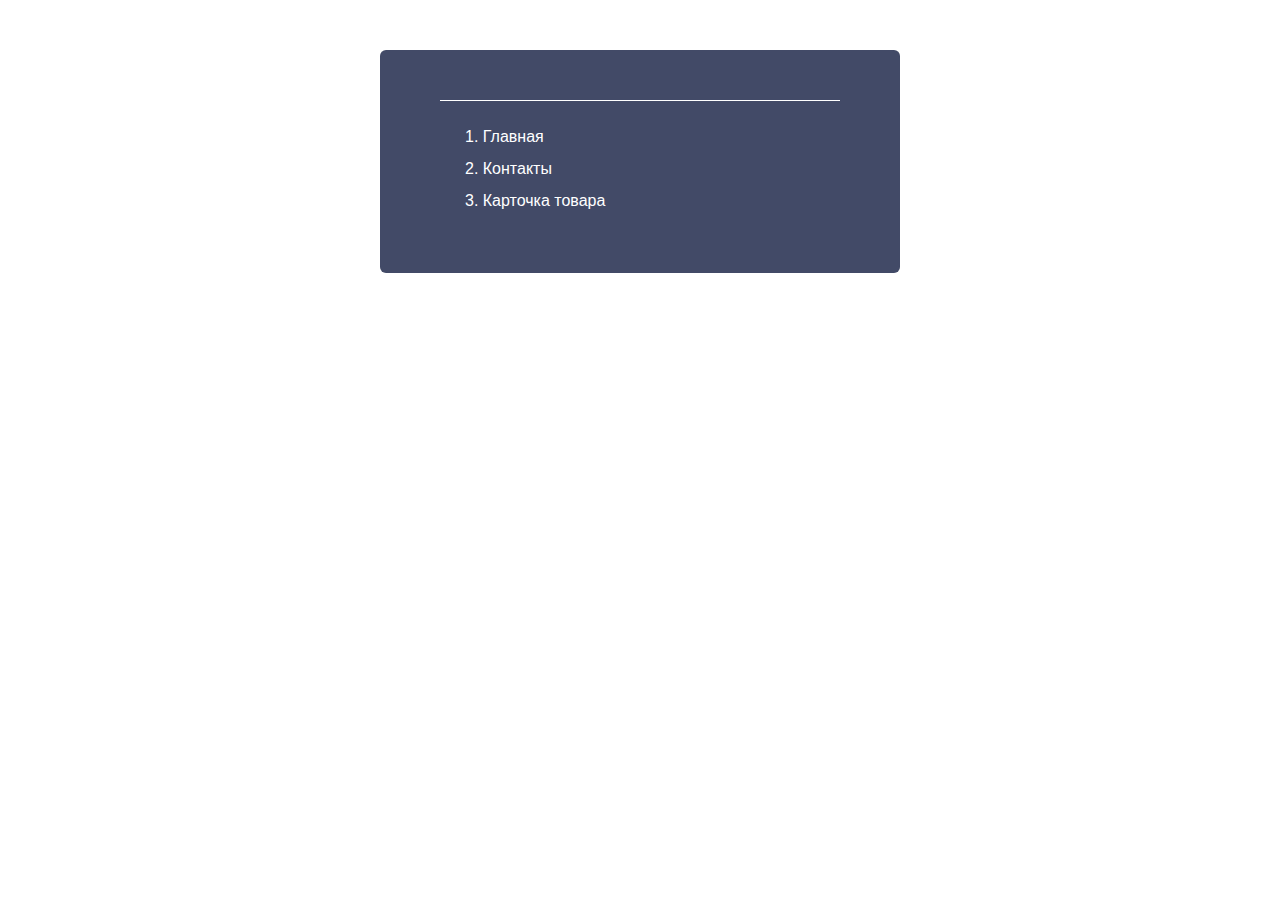
==== commit 78ca7903: "changes" ====
--- a/index.html
+++ b/index.html
@@ -1,1501 +1,81 @@
-<!DOCTYPE html>-<html lang="ru">-<head>--    <meta http-equiv="X-UA-Compatible" content="IE=edge">-    <meta name="viewport" content="width=device-width">-    <link rel="stylesheet" href="https://use.fontawesome.com/releases/v5.8.1/css/all.css">-    <title>Интернет магазин сантехники в Санкт-Петербурге ХитКабина: душевые кабины, ванны, уголки купить с бесплатной-        доставкой</title>--    <script src="local/templates/main_new/js/jquery-2.1.4.min.js" data-skip-moving="true"></script>-    <script src="local/templates/main_new/js/jquery.cookie.js" data-skip-moving="true"></script>--    <meta http-equiv="Content-Type" content="text/html; charset=UTF-8"/>-    <meta name="keywords" content="интернет магазин сантехники душевые кабины ванны купить распродажа"/>-    <meta name="description"-          content="Интернет-магазин и салоны сантехники «Хиткабина» в Санкт-Петербурге и Москве поможет оборудовать ванную комнату по желанию заказчика. На сайте представлены сотни известных и новых брендов производителей сантехники и более 15000 товаров из самых востребованных сантехнических разделов: душевые кабины, уголки, ограждения, двери, акриловые ванны гидромассажные, стальные, чугунные, деревянные, унитазы, биде, мебель для ванной, аксессуары для ванны и душа. Постоянные скидки, акции, распродажи."/>---    <link href="template_631b5d4a086c96a296c4d9923d525094.css" type="text/css" data-template-style="true"-          rel="stylesheet"/>-    <link href="kernel_main.css" type="text/css" rel="stylesheet"/>-    <link href="local/templates/main_new/js/slick/slick.css" type="text/css" rel="stylesheet"/>-    <link href="local/templates/main_new/js/slick/slick-theme.css" type="text/css" rel="stylesheet"/>-    <link href="redesign.css" type="text/css" rel="stylesheet"/>---    <!--[if lt IE 9]>-    <script src="https://oss.maxcdn.com/html5shiv/3.7.2/html5shiv.min.js" data-skip-moving="true"></script>-    <script src="https://oss.maxcdn.com/respond/1.4.2/respond.min.js" data-skip-moving="true"></script>-    <![endif]-->--    <!-- Google Tag Manager -->-    <!-- End Google Tag Manager -->--</head>-<body>--<!-- Google Tag Manager (noscript) -->-<noscript>-    <!-- deleted by bitrix Antivirus -->-</noscript>-<!-- End Google Tag Manager (noscript) -->-<!-- Global site tag (gtag.js) - Google Analytics -->-<!-- Yandex.Metrika counter -->-<noscript>-    <div><img src="https://mc.yandex.ru/watch/35910680" style="position:absolute; left:-9999px;" alt=""/></div>-</noscript>-<!-- /Yandex.Metrika counter -->---<div class="header-top">-    <div class="pageWrapper container">-        <!--'start_frame_cache_z7O75L'-->-        <div class="wrapGeoIpReaspekt townarea"-             style="margin-top: 4px;display: inline-block;font-size: 12px; font-weight: bold;">-            Ваш город: <span-                data-reaspektmodalbox-href="/local/components/techdir/reaspekt.geoip/templates/.default/ajax_popup_city.php"-                class="cityLinkPopupReaspekt linkReaspekt" style="color: #cd6150;">Архангельск</span>-        </div>--        <!--'end_frame_cache_z7O75L'-->-        <div class="header-top_email">-            <a href="mailto:info@hitkabina.ru" title="Наша почта info@hitkabina.ru">-                <i>-                    <svg xmlns="http://www.w3.org/2000/svg" xml:space="preserve" width="31px" height="24px"-                         version="1.0" shape-rendering="geometricPrecision" text-rendering="geometricPrecision"-                         image-rendering="optimizeQuality" fill-rule="evenodd" clip-rule="evenodd"-                         viewBox="0 0 923 701"-                         xmlns:xlink="http://www.w3.org/1999/xlink">-		 <g id="Слой_x0020_1">-             <metadata id="CorelCorpID_0Corel-Layer"/>-             <g id="_1121980805472">-                 <path fill="#656565"-                       d="M814 0l-704 0c-61,0 -110,47 -110,105l0 491c0,58 49,105 110,105l704 0c60,0 109,-47 109,-105l0 -491c0,-58 -49,-105 -109,-105zm0 608l-704 0c-9,0 -17,-5 -17,-12l0 -426 318 269c7,5 15,9 24,9l54 0c8,0 16,-4 23,-9l318 -269 0 426c0,7 -7,12 -16,12zm-352 -253l-310 -262 619 0 -309 262z"/>--             </g>-         </g>-		</svg>-                </i>-                info@hitkabina.ru-            </a>-        </div>--        <div class="header-top_menu">-            <a class="header-top_link" href="#" title="13 магазинов">-                <i>-                    <svg xmlns="http://www.w3.org/2000/svg" xml:space="preserve" width="30px" height="27px"-                         version="1.0" shape-rendering="geometricPrecision" text-rendering="geometricPrecision"-                         image-rendering="optimizeQuality" fill-rule="evenodd" clip-rule="evenodd"-                         viewBox="0 0 846 752"-                         xmlns:xlink="http://www.w3.org/1999/xlink">-		 <g id="Слой_x0020_1">-             <metadata id="CorelCorpID_0Corel-Layer"/>-             <g id="_1121862167168">-                 <g>-                     <g id="store">-                         <path fill="#656565"-                               d="M799 0l-752 0 0 94 752 0 0 -94zm47 470l0 -94 -47 -235 -752 0 -47 235 0 94 47 0 0 282 470 0 0 -282 188 0 0 282 94 0 0 -282 47 0zm-423 188l-282 0 0 -188 282 0 0 188z"/>-                     </g>-                 </g>-             </g>-         </g>-		</svg>-                </i>-                13 магазинов-            </a>-            <a class="header-top_link" href="#" title="Контакты">-                <i>-                    <svg xmlns="http://www.w3.org/2000/svg" xml:space="preserve" width="28px" height="28px"-                         version="1.0" shape-rendering="geometricPrecision" text-rendering="geometricPrecision"-                         image-rendering="optimizeQuality" fill-rule="evenodd" clip-rule="evenodd"-                         viewBox="0 0 724 724"-                         xmlns:xlink="http://www.w3.org/1999/xlink">-		 <g id="Слой_x0020_1">-             <metadata id="CorelCorpID_0Corel-Layer"/>-             <g id="_1121980783904">-                 <g>-                     <g>-                         <path fill="#656565"-                               d="M550 479c-23,-23 -53,-23 -76,0 -18,18 -36,35 -54,54 -5,5 -9,6 -14,2 -12,-6 -24,-11 -36,-18 -52,-33 -95,-75 -134,-122 -19,-24 -36,-49 -48,-77 -2,-6 -2,-10 3,-14 18,-18 35,-35 53,-53 25,-25 25,-54 0,-79 -14,-14 -28,-28 -42,-42 -15,-14 -29,-29 -44,-43 -23,-23 -53,-23 -76,0 -18,18 -36,36 -54,53 -17,17 -26,36 -27,59 -3,38 6,73 19,108 26,71 67,135 116,193 66,78 145,141 237,185 42,21 85,36 132,39 32,2 60,-7 82,-32 16,-17 33,-33 49,-49 24,-24 25,-54 1,-78 -29,-29 -58,-57 -87,-86z"/>-                         <path fill="#656565"-                               d="M522 359l55 -10c-9,-51 -33,-97 -69,-134 -39,-38 -88,-63 -142,-70l-8 56c42,5 80,24 110,54 28,29 47,64 54,104z"/>-                         <path fill="#656565"-                               d="M609 117c-65,-64 -146,-105 -235,-117l-8 56c77,11 147,46 203,101 52,53 87,119 99,192l56 -9c-15,-85 -55,-162 -115,-223z"/>-                     </g>-                 </g>-             </g>-         </g>-		</svg>-                </i>-                Контакты-            </a>-            <a class="header-top_link" href="#" title="Доставка">-                <i>-                    <svg xmlns="http://www.w3.org/2000/svg" xml:space="preserve" width="39px" height="26px"-                         version="1.0" shape-rendering="geometricPrecision" text-rendering="geometricPrecision"-                         image-rendering="optimizeQuality" fill-rule="evenodd" clip-rule="evenodd"-                         viewBox="0 0 1408 921"-                         xmlns:xlink="http://www.w3.org/1999/xlink">-		 <g id="Слой_x0020_1">-             <metadata id="CorelCorpID_0Corel-Layer"/>-             <g id="_1122063259552">-                 <path fill="#656565"-                       d="M1408 474c0,0 0,0 0,-1 0,-17 -14,-31 -32,-31l-9 0 -131 -255c-6,-10 -17,-17 -29,-17l-224 0 8 -68c3,-27 -6,-53 -24,-72 -17,-19 -42,-30 -69,-30l-696 0c-18,0 -33,14 -35,31l-6 56 396 0c26,0 46,21 46,47 -1,25 -22,46 -48,46l-132 0c0,0 0,0 0,0l-389 0c-18,0 -34,15 -34,34 0,18 14,32 32,32l515 0c24,4 42,25 41,50 -1,27 -24,50 -51,50l-355 0c-18,0 -34,15 -34,33 0,19 14,33 32,33l351 0c24,4 43,25 42,50 -1,28 -24,50 -51,50l-403 0 0 0 -33 0c-19,0 -34,15 -35,33 0,19 14,34 33,34l29 0 -11 119c-3,27 5,53 23,72 18,19 42,30 70,30l25 0c12,69 71,121 144,121 72,0 134,-52 150,-121l314 0c25,0 49,-10 68,-25 17,16 40,25 65,25l5 0c12,69 72,121 144,121 73,0 135,-52 150,-121l21 0c54,0 102,-44 107,-98l20 -225c0,0 0,0 0,-1 0,0 0,-1 0,-1 0,0 0,-1 0,-1zm-1043 380c-46,0 -82,-38 -81,-83 1,-46 40,-84 86,-84 46,0 82,38 81,84 -1,45 -40,83 -86,83zm747 0c-46,0 -82,-38 -81,-83 1,-46 39,-84 85,-84 46,0 83,38 81,84 -1,45 -39,83 -85,83zm209 -156c-1,19 -19,35 -38,35l-23 0c-14,-64 -72,-112 -142,-112 -70,0 -130,48 -148,112l-7 0c-9,0 -16,-3 -21,-8 -6,-6 -8,-14 -8,-23l43 -465 96 0 -15 169c-3,27 6,53 23,72 18,20 43,30 70,30l188 0 -18 190z"/>--             </g>-         </g>-		</svg>-                </i>-                Доставка-            </a>-            <a class="header-top_link" href="#" title="Оплата">-                <i>-                    <svg xmlns="http://www.w3.org/2000/svg" xml:space="preserve" width="25px" height="25px"-                         version="1.0" shape-rendering="geometricPrecision" text-rendering="geometricPrecision"-                         image-rendering="optimizeQuality" fill-rule="evenodd" clip-rule="evenodd"-                         viewBox="0 0 570 561"-                         xmlns:xlink="http://www.w3.org/1999/xlink">-		 <g id="Слой_x0020_1">-             <metadata id="CorelCorpID_0Corel-Layer"/>-             <g id="_1122059310672">-                 <g>-                     <g>-                         <g>-                             <path fill="#656565"-                                   d="M380 39c2,-1 4,-2 5,-2 1,0 4,1 6,3l54 74 47 0 -71 -96c-14,-19 -44,-24 -63,-10l-25 19 22 31 25 -19z"/>-                             <path fill="#656565"-                                   d="M250 39c2,-1 3,-2 4,-2 1,0 4,1 6,3l54 74 47 0 -70 -96c-15,-19 -44,-24 -63,-10l-145 106 64 0 103 -75z"/>-                             <path fill="#656565"-                                   d="M306 357c0,-47 38,-85 84,-85l143 0 0 -85c0,-19 -16,-35 -35,-35l-463 0c-19,0 -35,16 -35,35l0 339c0,20 16,35 35,35l463 0c19,0 35,-15 35,-35l0 -85 -143 0c-46,0 -84,-38 -84,-84z"/>-                             <path fill="#656565"-                                   d="M552 301l-162 0c-30,0 -55,25 -55,56 0,30 25,55 55,55l162 0c10,0 18,-8 18,-18l0 -75c0,-10 -8,-18 -18,-18z"/>-                         </g>-                     </g>-                 </g>-             </g>-         </g>-		</svg>-                </i>-                Оплата-            </a>-        </div>-    </div>-</div>-<div class="pageWrapper container-fluid indexPage ">-    <header itemscope itemtype="https://schema.org/WPHeader" class="header">-        <meta itemprop="headline"-              content="Интернет магазин сантехники в Санкт-Петербурге ХитКабина: душевые кабины, ванны, уголки купить с бесплатной доставкой">-        <meta itemprop="description"-              content="Интернет-магазин и салоны сантехники «Хиткабина» в Санкт-Петербурге и Москве поможет оборудовать ванную комнату по желанию заказчика. На сайте представлены сотни известных и новых брендов производителей сантехники и более 15000 товаров из самых востребованных сантехнических разделов: душевые кабины, уголки, ограждения, двери, акриловые ванны гидромассажные, стальные, чугунные, деревянные, унитазы, биде, мебель для ванной, аксессуары для ванны и душа. Постоянные скидки, акции, распродажи.">-        <meta itemprop="keywords" content="интернет магазин сантехники душевые кабины ванны купить распродажа">-        <a class="logoLink" href="/">-            <img class="logo img-responsive center-block" src="local/templates/main_new/images/logo.png"-                 alt="ХитКабина"> </a>-        <div class="headerInfo clearfix">-            <div class="phonesBlock hidden-xs">-                <div class="phoneWrap">-                    <div class="phoneWrap__phone">-                        <a class="phone" href="tel:">+7 (495) 720-72-92 </a>-                        <a class="phone" href="tel:">8 (800) 700-15-52 </a>-                        <a href="#" class="offer-call">Заказать обратный звонок</a>-                    </div>-                </div>-                <div class="phoneWrap">-                    <div class="phoneWrap__time">-                        <p class="time">Пн-сб - с 10-00 до 20-00<br/>-                            Вск - с 10-00 до 18-00</p>-                        <p class="time">Ежедневно с 09:00 до 21:00</p>-                        <p class="time" style="margin-top: 4px; font-weight: bold;">Бесплатные звонки по России</p>-                    </div>-                </div>-            </div>-            <div class="headerPersonal"><a class="headerPersonalLink basketBlock befSprite" href="/basket/">-                <span class="emptyCaption hidden">В корзине<br/>пусто</span>-                <span class="fullCaption"><span class="qty">3</span>&nbsp;товар<span class="ends"></span><br><span-                        class="underlinedLink">Смотреть</span></span>-            </a><span class="personal-link-profile">-    <a class="headerPersonalLink profileBlock befSprite active" href="/personal/history/">-        <span class="personal-link-profile-name">support</span>-    </a>--            <a href="/exit/" class="link-exit">-            Выйти-        </a>-    </span>--                <button class="phoneBtn visible-xs-inline-block" type="button" data-toggle="modal"-                        data-target="#callbackModal"></button>-                <button class="searchBtn hidden"-                        data-toggle="modal" data-target="#searchModal"></button>-            </div>-            <button type="button" id="menuBtnMobile" class="menuBtn dropdown-toggle visible-xs" data-toggle="dropdown">-                <span class="menuBtnIcon"></span></button>-            <div class="mainMenu dropdown-menu" id="mainMenu" not-select>-                <ul itemscope itemtype="https://schema.org/SiteNavigationElement" class="catalogMenu clearfix">-                    <li class=" menuItem menuBrand"><a itemprop="url" href="/brands/" class="menuLink befSprite">Подобрать-                        по бренду</a></li>-                    <li class=" menuItem "><a itemprop="url" href="/catalog/vanny_i_shtorki_dlya_vann/"-                                              class="menuLink befSprite">Ванны и шторки для ванн</a></li>-                    <li class=" menuItem "><a itemprop="url" href="/catalog/dushevye_kabiny_i_boksy/"-                                              class="menuLink befSprite">Душевые кабины</a></li>-                    <li class=" menuItem "><a itemprop="url" href="/catalog/dushevye_ugly_i_poddony/"-                                              class="menuLink befSprite">Душевые углы, двери, поддоны</a></li>-                    <li class=" menuItem "><a itemprop="url" href="/catalog/mebel_i_zerkala/"-                                              class="menuLink befSprite">Мебель и Зеркала</a></li>-                    <li class=" menuItem "><a itemprop="url" href="/catalog/smesiteli_1/" class="menuLink befSprite">Смесители</a>-                    </li>-                    <li class=" menuItem "><a itemprop="url" href="/catalog/dushevye_stoyki_i_paneli/"-                                              class="menuLink befSprite">Душевые стойки и панели</a></li>-                    <li class=" menuItem "><a itemprop="url" href="/catalog/sanfayans_1/" class="menuLink befSprite">Унитазы,-                        раковины, биде</a></li>-                    <li class=" menuItem "><a itemprop="url" href="/catalog/installyatsii/" class="menuLink befSprite">Инсталляции</a>-                    </li>-                    <li class=" menuItem "><a itemprop="url" href="/catalog/dushevye_trapy_i_lotki/"-                                              class="menuLink befSprite">Душевые трапы и лотки</a></li>-                    <li class=" menuItem "><a itemprop="url" href="/catalog/akssesuary/" class="menuLink befSprite">Аксессуары</a>-                    </li>-                    <li class=" menuItem "><a itemprop="url" href="/catalog/polotentsesushiteli_1/"-                                              class="menuLink befSprite">Полотенцесушители</a></li>-                    <li class=" menuItem "><a itemprop="url" href="/catalog/vodonagrevateli/"-                                              class="menuLink befSprite">Водонагреватели</a></li>-                    <li class=" menuItem "><a itemprop="url" href="/catalog/radiatory_otopleniya/"-                                              class="menuLink befSprite">Радиаторы отопления</a></li>-                    <li class=" menuItem "><a itemprop="url" href="/catalog/sifony_i_slivy/" class="menuLink befSprite">Сифоны</a>-                    </li>-                    <li class=" menuItem "><a itemprop="url" href="/catalog/poleznoe/" class="menuLink befSprite">Полезное</a>-                    </li>-                    <li class=" menuItem "><a itemprop="url" href="/catalog/zapchasti_1/" class="menuLink befSprite">Запчасти</a>-                    </li>-                </ul>-                <ul class="topMobileMenu clearfix visible-xs">-                    <li class="menuItem menuItemNews"><a href="/about/novosti/" class="menuLink befSprite">Новости</a>-                    </li>-                    <li class="menuItem menuItemAbout"><a href="/about/" class="menuLink befSprite">О нас</a></li>-                    <li class="menuItem menuItemContacts"><a href="/about/contacts/"-                                                             class="menuLink befSprite">Контакты</a></li>-                    <li class="menuItem menuItemHelp"><a href="/pomosch/" class="menuLink befSprite">Помощь и-                        вопросы</a></li>-                    <li class="menuItem menuItemSalons"><a href="/about/contacts/" class="menuLink befSprite">Салоны</a>-                    </li>-                </ul>-            </div>-        </div>-        <div id="callbackModal" class="callbackModal modal fade" tabindex="-1" role="dialog">-            <div class="modal-dialog" role="document">-                <div class="modal-content">-                    <div class="modal-header">-                        <span class="icon bgSprite"></span>-                        <button class="back bgSprite visible-xs" type="button"></button>-                        <button type="button" class="closeBtn hidden-xs" data-dismiss="modal"></button>-                    </div>-                    <div class="modal-body" style="padding: 15px 60px;">-                        <div class="frame">-                            <div class="layersWrapper">-                                <div class="layer-1 visible-xs">-                                    <div class="phoneWrap">-                                        <a class="phone hotline-get" href="tel:">8 (800) 700-15-52</a>-                                        <p class="time">Ежедневно с 09:00 до 21:00</p>-                                    </div>-                                    <div class="phoneWrap">-                                        <a class="phone" href="tel:">+7 (495) 720-72-92</a>-                                        <p class="time">Пн-сб - с 10-00 до 20-00<br/>-                                            Вск - с 10-00 до 18-00</p>-                                    </div>-                                    <div class="btn-block" style="overflow:hidden;">-                                        <a class="btn btn-default callBtn pull-left hotline-set" href="#">Звонить</a>-                                        <button class="btn btn-default callRequestBtn pull-right" type="button">Заказать-                                            звонок-                                        </button>-                                    </div>-                                </div>-                                <div class="layer-2">---                                    <div class="panel">-                                        <div id="callback" class="panel-body">-                                            <p class="message"></p>-                                            <form name="CALLBACK_REQUEST" action="/?back_url_admin=%2Fbitrix%2Fadmin%2F"-                                                  method="POST" enctype="multipart/form-data"><input type="hidden"-                                                                                                     name="sessid"-                                                                                                     id="sessid"-                                                                                                     value="4baf14263e1d20893bf0693f4e61a399"/><input-                                                    type="hidden" name="WEB_FORM_ID" value="2"/>-                                                <div class="form-group"><input type="text" class="form-control"-                                                                               name="form_text_5"-                                                                               placeholder="Вас зовут" value=""/></div>-                                                <div class="form-group"><input type="tel" class="form-control"-                                                                               name="form_text_6"-                                                                               placeholder="Ваш номер телефона"-                                                                               value=""/></div>-                                                <div class="form-group">-                                                    <div class="dropdown">-                                                        <button type="button" class="btn btn-dark dropdown-toggle"-                                                                data-toggle="dropdown"><span class="caption">В рабочее время перезвонить ...</span>-                                                        </button>-                                                        <ul class="dropdown-menu">-                                                            <li>-                                                                <label>-                                                                    в рабочее время-                                                                    <input class="hidden" type="radio"-                                                                           name="form_dropdown_CALLTIME" value="22"/>-                                                                </label>-                                                            </li>-                                                            <li>-                                                                <label>-                                                                    в течение часа-                                                                    <input class="hidden" type="radio"-                                                                           name="form_dropdown_CALLTIME" value="9"/>-                                                                </label>-                                                            </li>-                                                            <li>-                                                                <label>-                                                                    в течение дня-                                                                    <input class="hidden" type="radio"-                                                                           name="form_dropdown_CALLTIME" value="21"/>-                                                                </label>-                                                            </li>-                                                        </ul>-                                                    </div>-                                                </div>-                                                <div class="form-group">-                                                    <button onclick="yaCounter35910680.reachGoal('CallBack'); return true;"-                                                            class="btn btn-default" type="submit" name="web_form_submit"-                                                            value="Заказать звонок">Заказать звонок-                                                    </button>-                                                </div>-                                            </form>-                                        </div>-                                    </div>---                                </div>-                            </div>-                        </div>-                    </div>-                    <div class="modal-footer visible-xs">-                        <button type="button" class="closeBtn center-block" data-dismiss="modal"></button>-                    </div>-                </div>-            </div>-        </div>-        <div id="orderModal" class="callbackModal modal fade" tabindex="-1" role="dialog">-            <div class="modal-dialog modal-large" role="document">-                <div class="modal-content">-                    <div class="modal-header">-                        <button class="back bgSprite visible-xs" type="button"></button>-                        <button type="button" class="closeBtn hidden-xs" data-dismiss="modal"></button>-                    </div>-                    <div class="modal-body" style="padding: 15px 60px;">-                        <form action="/basket/fastOrder.php" method="POST" enctype="multipart/form-data">-                            <div id="orderModal__basket">--                            </div>-                            <div class="form-group">-                                <input type="text" class="form-control" name="name" placeholder="Вас зовут" value="">-                            </div>-                            <div class="form-group">-                                <input type="tel" class="form-control" name="phone" placeholder="Ваш номер телефона"-                                       value="">-                            </div>-                            <div class="form-group">-                                <button class="btn btn-default" type="submit" name="web_form_submit"-                                        value="Оформить заказ">Оформить заказ-                                </button>-                            </div>-                        </form>-                    </div>-                    <div class="modal-footer visible-xs">-                        <button type="button" class="closeBtn center-block" data-dismiss="modal"></button>-                    </div>-                </div>-            </div>-        </div>-    </header>-    <div class="search-area">-        <div class="dropdown catalog-menu">-            <a role="button" data-toggle="dropdown" class="btn btn-catalog" data-target="#" href="#">-                Каталог товаров-            </a>-            <ul class="dropdown-menu multi-level" role="menu" aria-labelledby="dropdownMenu">-                <li class="dropdown-submenu">-                    <a tabindex="-1" href="#">-                        <div class="catalog-menu-img">-                            <svg width="32px" height="32px" clip-rule="evenodd" fill-rule="evenodd"-                                 image-rendering="optimizeQuality" shape-rendering="geometricPrecision"-                                 text-rendering="geometricPrecision" version="1.0" viewBox="0 0 9401 6985"-                                 xml:space="preserve" xmlns="http://www.w3.org/2000/svg">-				  <g fill="#8F493D" fill-rule="nonzero">-                      <polygon points="0 6598 1321 6598 1321 6860 0 6860"/>-                      <path d="m1493 0c266 0 508 109 684 284 175 176 284 418 284 684v130h-261v-130c0-195-80-371-207-499-128-128-305-207-499-207-195 0-372 79-499 207-128 128-207 304-207 499v5729h-262v-5729c0-266 109-508 284-683 176-176 418-285 683-285z"/>-                      <path d="m1204 2648c2-1 690-494 1621-569 460-37 855-11 1242 75 384 85 757 229 1176 428 179 84 354 175 530 266 635 330 1290 670 2089 703 1034 42 1538 28 1539 28v262c-1 0-476 14-1549-30-858-35-1539-388-2199-730-175-91-349-182-521-263-404-191-760-329-1122-410-360-79-730-104-1165-69-858 70-1494 526-1496 527l-145-218z"/>-                      <path d="m1244 3363c636-337 1321-506 2007-506 687 0 1374 169 2012 506 492 260 1006 529 1537 732 524 199 1065 335 1620 335h922l-46 166c-443 1606-1185 1590-2484 1561-164-4-339-7-557-7h-3925l-28-14c-4-1-1293-616-1127-2667l6-72 63-34zm2007-244c-621 0-1241 147-1820 442-107 1654 796 2236 959 2327h3865c178 0 376 4 563 8 1121 25 1782 39 2177-1204h-575c-590 0-1162-143-1713-353-543-207-1066-480-1566-745-599-316-1245-475-1890-475z"/>-                      <path d="m2150 6045l4 307 197-202h-32l-33-22s-51-24-136-83zm-253 624l-15-1213 224 214c119 113 229 185 286 218h580l-1072 1097-3-316z"/>-                      <path d="m8336 5915l-43 1061-1041-1065 290-14c117-6 228-17 333-34 101-18 196-42 284-76l185-70-8 198zm-279 446l11-272c-48 12-98 23-149 31l-84 13 222 228z"/>-                  </g>-				</svg>-                        </div>-                        Ванны и шторки-                    </a>-                    <ul class="dropdown-menu">-                        <li><a href="#">Second level</a></li>-                        <li><a href="#">Second level</a></li>-                    </ul>-                </li>-                <li class="dropdown-submenu">-                    <a tabindex="-1" href="#">-                        <div class="catalog-menu-img">-                            <svg width="22px" height="32px" clip-rule="evenodd" fill-rule="evenodd"-                                 image-rendering="optimizeQuality" shape-rendering="geometricPrecision"-                                 text-rendering="geometricPrecision" version="1.0" viewBox="0 0 2658 3433"-                                 xml:space="preserve" xmlns="http://www.w3.org/2000/svg">-						 <g fill="#8F493D">-                             <rect transform="matrix(.028865 -.028865 .028865 .028865 1743.4 576.88)" width="3667"-                                   height="7780"/>-                             <rect transform="matrix(.028865 -.028865 .028865 .028865 1893.1 1026)" width="3667"-                                   height="7780"/>-                             <rect transform="matrix(.028865 -.028865 .028865 .028865 1593.7 1325.4)" width="3667"-                                   height="7780"/>-                             <rect transform="matrix(.028865 -.028865 .028865 .028865 1444 876.27)" width="3667"-                                   height="7780"/>-                             <rect transform="matrix(.028865 -.028865 .028865 .028865 1144.6 1175.6)" width="3667"-                                   height="7780"/>-                             <path d="m2658 3283h-2209v-888h225v225h149v-599h-149v224h-225v-1553c0-134 109-243 243-243 65 0 126 25 171 71l4 4-268 268v137l193 194h137l793-793v-136l-194-194h-137l-194 194c-132-125-304-194-487-194-392 0-710 318-710 710v2723h2658v-150zm-1205-3133h13l106 105v13l-705 705h-13l-106-106v-13l705-704zm-1303 560c0-309 251-560 560-560 143 0 277 53 381 150l-118 118-4-4c-74-74-172-115-277-115-217 0-393 176-393 393v2591h-149v-2573z"/>-                         </g>-						</svg>-                        </div>-                        Душевые стойки-                    </a>-                    <ul class="dropdown-menu">-                        <li><a href="#">Second level</a></li>-                        <li><a href="#">Second level</a></li>-                    </ul>-                </li>-                <li class="dropdown-submenu">-                    <a tabindex="-1" href="#">-                        <div class="catalog-menu-img">-                            <svg width="32px" height="32px" clip-rule="evenodd" fill-rule="evenodd"-                                 image-rendering="optimizeQuality" shape-rendering="geometricPrecision"-                                 text-rendering="geometricPrecision" version="1.0" viewBox="0 0 4561 4530"-                                 xml:space="preserve" xmlns="http://www.w3.org/2000/svg">-					 <g fill="#8F493D">-                         <path d="m4332 3596c31-61 47-129 47-198 0-251-203-453-453-453h-29c-38 0-77 5-114 14-162 41-328 61-495 61h-234c-168 0-336-21-499-62-36-9-73-13-110-13h-29c-51 0-103 9-151 27v-707h-4c-28-421-289-792-676-962v-548h-226v-302h226v-151h454c41 0 75 34 75 76v151h151v-151c0-126-101-227-226-227h-454v-151h-905v453h226v302h-226v548c-387 170-648 541-676 962h-4v2039c0 125 101 226 226 226h1813c66 0 130-30 172-81 84 53 181 81 281 81h1359c262 0 485-193 522-453h24v-10c-15 6-32 10-50 10h-131c-35 173-187 303-365 302l-1359-4c-95 0-186-59-255-123-17-16-33-34-48-53-4-6-7-12-11-18-10-14-18-29-26-44-3-7-6-13-9-19-5-14-10-27-14-41h-222c-37 0-71-16-95-41v41h157c0 4 1 8 2 11 3 18 7 36 12 53 1 5 2 10 4 15 6 21 15 43 24 63 2 5 4 9 7 14 8 16 17 32 26 47 4 6 7 11 11 17 12 19 26 37 41 54-14 18-35 28-57 28h-1813c-41 0-75-34-75-75v-378h1625v-152h-1625v-1358h1963v646c-2 1-4 3-5 5-6 5-11 10-16 15-7 7-13 14-20 21-4 6-9 11-13 17-6 7-12 15-17 23l-12 18c-5 8-10 16-14 24-4 6-7 13-10 19-4 9-7 18-11 26-3 7-6 13-8 20-3 9-6 19-9 28-1 7-3 13-5 19-2 11-4 22-5 33-1 6-2 11-3 17-2 16-3 33-3 50 0 19 1 38 4 57l3 18c2 12 4 25 7 37 2 7 4 13 7 20 3 11 7 22 11 33 3 7 6 14 9 20l6 14h182c-50-54-78-125-78-200 0-94 45-183 121-239 52-39 116-61 181-61h29c26 0 52 3 78 10 173 43 352 65 531 65h234c181 0 361-22 536-66 24-6 48-9 73-9h29c167 0 302 135 302 302 0 73-27 144-76 198h180zm-3502-3294v-151h605v151h-605zm227 151h151v302h-151v-302zm-227 755v-302h605v302h-605zm303 151c512 1 938 395 978 906h-1957c40-511 466-905 979-906zm694 2264h-15v14c5-5 10-9 15-14z"/>-                         <rect x="604" y="2567" width="1057" height="151"/>-                         <rect x="906" y="2869" width="453" height="151"/>-                         <rect x="755" y="3171" width="755" height="151"/>-                         <rect x="604" y="3473" width="453" height="151"/>-                         <rect x="1208" y="3473" width="453" height="151"/>-                         <path d="m1693 3946v-218c0-59 24-113 63-151 39-39 93-63 151-63h2440c59 0 112 24 151 63s63 92 63 151v218c0 58-24 112-63 150-38 39-92 63-151 63h-2440c-59 0-112-24-151-62-39-39-63-93-63-151zm165-218v218c0 13 6 25 14 34 9 9 22 15 35 15h2440c14 0 26-6 35-15 9-8 15-21 15-34v-218c0-14-6-26-15-35s-21-14-35-14h-2440c-14 0-26 5-35 14-8 9-14 21-14 35z"-                               fill-rule="nonzero"/>-                         <path d="m2668 1302c111 0 212 45 284 118 73 72 118 173 118 284s-45 212-118 284c-72 73-173 118-284 118s-212-45-284-118c-73-72-118-173-118-284s45-212 118-284c72-73 173-118 284-118zm168 234c-43-43-102-70-168-70-65 0-125 27-168 70s-69 102-69 168 26 125 69 168 103 70 168 70c66 0 125-27 168-70s70-102 70-168-27-125-70-168z"-                               fill-rule="nonzero"/>-                         <path d="m3909 1470c90 0 172 37 231 96 60 60 96 142 96 232s-36 172-95 231c-60 59-142 96-232 96s-172-37-231-96-96-141-96-231 37-172 96-231c59-60 141-97 231-97zm115 212c-29-29-70-47-115-47s-86 18-115 47c-29 30-48 70-48 116 0 45 19 86 48 115s70 47 115 47 86-18 115-47c30-29 48-70 48-115 0-46-18-86-48-116z"-                               fill-rule="nonzero"/>-                         <path d="m3342 1967c147 0 279 59 375 155 96 95 155 228 155 374 0 147-59 279-155 375s-228 155-375 155c-146 0-278-59-374-155s-155-228-155-375c0-146 59-279 155-374 96-96 228-155 374-155zm259 271c-66-66-158-107-259-107s-192 41-258 107-107 157-107 258 41 193 107 259 157 107 258 107 193-41 259-107 107-158 107-259-41-192-107-258z"-                               fill-rule="nonzero"/>-                     </g>-					</svg>-                        </div>-                        Аксессуары-                    </a>-                    <ul class="dropdown-menu">-                        <li><a href="#">Second level</a></li>-                        <li><a href="#">Second level</a></li>-                    </ul>-                </li>-                <li class="dropdown-submenu">-                    <a tabindex="-1" href="#">-                        <div class="catalog-menu-img">-                            <svg width="21px" height="32px" clip-rule="evenodd" fill-rule="evenodd"-                                 image-rendering="optimizeQuality" shape-rendering="geometricPrecision"-                                 text-rendering="geometricPrecision" version="1.0" viewBox="0 0 1976 2981"-                                 xml:space="preserve" xmlns="http://www.w3.org/2000/svg">-				  <path d="m560 2965c9 9 20 16 33 16h789c15 0 25-4 37-18 8-9 8-24 6-36l-69-446 22-10c114-52 185-153 234-265l8-19h90c147 0 266-119 266-266v-1445c7-148-116-268-262-268h-365l-9-11c-87-106-209-197-350-197-142 0-264 91-350 197l-9 11h-365c-147 0-266 119-266 266v1447c0 147 119 266 266 266h89l8 18c51 109 123 214 235 266l21 10-69 447c-2 13 3 25 10 37zm430-2880c341 0 531 594 531 878 0 343-195 508-531 508-337 0-531-165-531-508 0-283 191-878 531-878zm-905 393c0-100 81-181 181-181h301l-29 47c-30 49-53 103-74 157l-8 19h-371v-42zm146 1347c7 25 15 51 22 77 16 55 31 109 50 164l13 40h-54c-100 0-181-81-181-181v-1316h341l-11 39c-30 103-45 211-45 319 0 173 45 342 181 458l64 54h-156c-124 0-224 104-224 227v108 11zm1069 585c-22 4-34 27-30 50l63 435h-687l67-433c5-22-12-43-32-49-209-53-281-340-333-522l-11-39h1314l-12 40c-55 180-129 468-339 518zm363-647h-1343v-57c0-79 64-142 142-142h1059c79 0 142 63 142 142v57zm82 62v-11-12-100c0-127-104-231-232-231h-154l61-54c134-117 182-285 182-458 0-107-15-216-45-319l-11-39h341v1294h7v30c0 100-81 181-180 181h-54l13-40c18-55 34-109 50-164 7-26 14-52 22-77zm149-1305h-371l-7-19c-22-55-48-107-76-159l-24-45h298c99 0 180 81 180 181v42z"-                        fill="#8F493D"/>-				</svg>-                        </div>-                        Унитазы, раковины-                    </a>-                    <ul class="dropdown-menu">-                        <li><a href="#">Second level</a></li>-                        <li><a href="#">Second level</a></li>-                    </ul>-                </li>-                <li class="dropdown-submenu">-                    <a tabindex="-1" href="#">-                        <div class="catalog-menu-img">-                            <svg width="28px" height="32px" clip-rule="evenodd" fill-rule="evenodd"-                                 image-rendering="optimizeQuality" shape-rendering="geometricPrecision"-                                 text-rendering="geometricPrecision" version="1.0" viewBox="0 0 3895 4166"-                                 xml:space="preserve" xmlns="http://www.w3.org/2000/svg">-					 <g fill="#8F493D">-                         <path d="m3474 3024c13-20 35-32 58-32 24 0 45 12 58 32l202 368c25 44 37 93 37 144v3c-2 162-134 293-297 293-164 0-297-133-297-297 0-50 13-100 37-143l202-368zm58 680c92-2 165-77 165-168 0-29-7-56-20-81l-145-263-145 263c-13 25-20 53-20 81v3c0 91 74 165 165 165z"/>-                         <path d="m66 3770h198v-2245c0-37 30-66 66-66h198v-330-2c0-264 171-498 423-579l1661-538c22-7 45-10 68-10 123 0 223 100 223 224 0 95-61 180-151 211l-1226 409c-100 33-175 116-197 219h57c37 0 66 29 66 66v330h198c37 0 67 29 67 66v330h1716c255 0 462 207 462 462v396c0 37-29 66-66 66h-660c-36 0-66-29-66-66v-330h-1386v1387h198c36 0 66 29 66 66v264c0 36-30 66-66 66h-1849c-36 0-66-30-66-66v-264c0-37 30-66 66-66zm1418-3051l1226-409c38-12 63-47 63-87 0-51-41-92-92-92-9 0-19 2-28 5l-1662 537c-174 56-301 208-326 390h528c25-160 137-293 291-344zm-164 476h-660v264h660v-264zm1915 1452h528v-264h-528v264zm-1651-264h-132v-132h2305c-32-153-167-264-324-264h-2113v-132h264v-264h-1188v2179h1188v-1387zm-1452 1651h1717v-132h-1717v132z"/>-                         <path d="m594 1723h330v132h-264v198h-132v-264c0-36 30-66 66-66z"/>-                         <rect x="528" y="2185" width="132" height="1452"/>-                     </g>-					</svg>-                        </div>-                        Смесители</a>-                    <ul class="dropdown-menu">-                        <li><a href="#">Second level</a></li>-                        <li><a href="#">Second level</a></li>-                    </ul>-                </li>-            </ul>-        </div>-        <div class="c-search">-            <form action="" method="POST" class="c-search-form">-                <div class="c-search-col">-                    <input type="text" class="c-search-input" name="search-page" value="" placeholder="Начните искать">-                </div>-                <div class="c-search-col">-                    <button class="c-search-btn">Найти</button>-                </div>-            </form>--        </div>-        <!--<div id="title-search">-->-            <!--<form class="searchBlock" action="/search/index.php">-->-                <!--<div class="input-group">-->-                    <!--<div class="input-group-btn">-->-                        <!--<button type="button" class="searchPlacesBtn btn btn-dark dropdown-toggle"-->-                                <!--data-toggle="dropdown">-->-                            <!--<span class="caption">Везде</span></button>-->-                        <!--<ul class="dropdown-menu placeList">-->-                            <!--<button class="closeBtn" type="button" style="z-index:10;"></button>-->-                            <!--<li class="placeItem everywhere">-->-                                <!--<label class="checkbox" title="Везде">-->-                                    <!--Везде-->-                                    <!--<input class="hidden" type="checkbox" name="where[]" value="all"/>-->-                                <!--</label>-->-                            <!--</li>-->-                            <!--<li class="placeItem">-->-                                <!--<label class="checkbox" title="Ванны и шторки для ванн">-->-                                    <!--Ванны и шторки для ванн <input class="hidden" type="checkbox" name="where[]"-->-                                                                   <!--value="25"/>-->-                                <!--</label>-->-                            <!--</li>-->-                            <!--<li class="placeItem">-->-                                <!--<label class="checkbox" title="Душевые кабины">-->-                                    <!--Душевые кабины <input class="hidden" type="checkbox" name="where[]"-->-                                                          <!--value="130"/>-->-                                <!--</label>-->-                            <!--</li>-->-                            <!--<li class="placeItem">-->-                                <!--<label class="checkbox" title="Душевые углы, двери, поддоны">-->-                                    <!--Душевые углы, двери, поддоны <input class="hidden" type="checkbox" name="where[]"-->-                                                                        <!--value="217"/>-->-                                <!--</label>-->-                            <!--</li>-->-                            <!--<li class="placeItem">-->-                                <!--<label class="checkbox" title="Мебель и Зеркала">-->-                                    <!--Мебель и Зеркала <input class="hidden" type="checkbox" name="where[]"-->-                                                            <!--value="385"/>-->-                                <!--</label>-->-                            <!--</li>-->-                            <!--<li class="placeItem">-->-                                <!--<label class="checkbox" title="Смесители">-->-                                    <!--Смесители <input class="hidden" type="checkbox" name="where[]"-->-                                                     <!--value="485"/>-->-                                <!--</label>-->-                            <!--</li>-->-                            <!--<li class="placeItem">-->-                                <!--<label class="checkbox" title="Душевые стойки и панели">-->-                                    <!--Душевые стойки и панели <input class="hidden" type="checkbox" name="where[]"-->-                                                                   <!--value="247"/>-->-                                <!--</label>-->-                            <!--</li>-->-                            <!--<li class="placeItem">-->-                                <!--<label class="checkbox" title="Унитазы, раковины, биде">-->-                                    <!--Унитазы, раковины, биде <input class="hidden" type="checkbox" name="where[]"-->-                                                                   <!--value="434"/>-->-                                <!--</label>-->-                            <!--</li>-->-                            <!--<li class="placeItem">-->-                                <!--<label class="checkbox" title="Инсталляции">-->-                                    <!--Инсталляции <input class="hidden" type="checkbox" name="where[]"-->-                                                       <!--value="785"/>-->-                                <!--</label>-->-                            <!--</li>-->-                            <!--<li class="placeItem">-->-                                <!--<label class="checkbox" title="Душевые трапы и лотки">-->-                                    <!--Душевые трапы и лотки <input class="hidden" type="checkbox" name="where[]"-->-                                                                 <!--value="999"/>-->-                                <!--</label>-->-                            <!--</li>-->-                            <!--<li class="placeItem">-->-                                <!--<label class="checkbox" title="Аксессуары">-->-                                    <!--Аксессуары <input class="hidden" type="checkbox" name="where[]"-->-                                                      <!--value="763"/>-->-                                <!--</label>-->-                            <!--</li>-->-                            <!--<li class="placeItem">-->-                                <!--<label class="checkbox" title="Полотенцесушители">-->-                                    <!--Полотенцесушители <input class="hidden" type="checkbox" name="where[]"-->-                                                             <!--value="431"/>-->-                                <!--</label>-->-                            <!--</li>-->-                            <!--<li class="placeItem">-->-                                <!--<label class="checkbox" title="Водонагреватели">-->-                                    <!--Водонагреватели <input class="hidden" type="checkbox" name="where[]"-->-                                                           <!--value="777"/>-->-                                <!--</label>-->-                            <!--</li>-->-                            <!--<li class="placeItem">-->-                                <!--<label class="checkbox" title="Радиаторы отопления">-->-                                    <!--Радиаторы отопления <input class="hidden" type="checkbox" name="where[]"-->-                                                               <!--value="752"/>-->-                                <!--</label>-->-                            <!--</li>-->-                            <!--<li class="placeItem">-->-                                <!--<label class="checkbox" title="Сифоны">-->-                                    <!--Сифоны <input class="hidden" type="checkbox" name="where[]"-->-                                                  <!--value="1000"/>-->-                                <!--</label>-->-                            <!--</li>-->-                            <!--<li class="placeItem">-->-                                <!--<label class="checkbox" title="Полезное">-->-                                    <!--Полезное <input class="hidden" type="checkbox" name="where[]"-->-                                                    <!--value="794"/>-->-                                <!--</label>-->-                            <!--</li>-->-                            <!--<li class="placeItem">-->-                                <!--<label class="checkbox" title="Запчасти">-->-                                    <!--Запчасти <input class="hidden" type="checkbox" name="where[]"-->-                                                    <!--value="355"/>-->-                                <!--</label>-->-                            <!--</li>-->-                        <!--</ul>-->-                    <!--</div>-->-                    <!--<input type="text" class="searchInput form-control" name="q" placeholder="Название, артикул, бренд"-->-                           <!--value="" id="title-search-input"/>-->-                    <!--<div class="input-group-btn">-->-                        <!--<button class="btn btn-default" type="submit">Найти</button>-->-                    <!--</div>-->-                <!--</div>-->-            <!--</form>-->-        <!--</div>-->-    </div>---    <div class="c-category">-        <div class="c-category-list">-            <!--START c-category-list__item-->-            <div class="c-category-list__item">-                <div class="c-category-card">-                    <a href="#">-                        <div class="c-category-card__icon">-                            <img src="local/templates/main_new/images/redesign/category/icon-category-1.png" alt="">-                        </div>-                        <div class="c-category-card__title">Ванны и шторки</div>-                    </a>-                </div>-            </div>-            <!--END c-category-list__item-->-            <!--START c-category-list__item-->-            <div class="c-category-list__item">-                <div class="c-category-card">-                    <a href="#">-                        <div class="c-category-card__icon">-                            <img src="local/templates/main_new/images/redesign/category/icon-category-2.png" alt="">-                        </div>-                        <div class="c-category-card__title">Душевые кабины</div>-                    </a>-                </div>-            </div>-            <!--END c-category-list__item-->-            <!--START c-category-list__item-->-            <div class="c-category-list__item">-                <div class="c-category-card">-                    <a href="#">-                        <div class="c-category-card__icon">-                            <img src="local/templates/main_new/images/redesign/category/icon-category-3.png" alt="">-                        </div>-                        <div class="c-category-card__title">Душевые углы,поддоны</div>-                    </a>-                </div>-            </div>-            <!--END c-category-list__item-->-            <!--START c-category-list__item-->-            <div class="c-category-list__item">-                <div class="c-category-card">-                    <a href="#">-                        <div class="c-category-card__icon">-                            <img src="local/templates/main_new/images/redesign/category/icon-category-4.png" alt="">-                        </div>-                        <div class="c-category-card__title">Мебель для ванной</div>-                    </a>-                </div>-            </div>-            <!--END c-category-list__item-->-            <!--START c-category-list__item-->-            <div class="c-category-list__item">-                <div class="c-category-card">-                    <a href="#">-                        <div class="c-category-card__icon">-                            <img src="local/templates/main_new/images/redesign/category/icon-category-5.png" alt="">-                        </div>-                        <div class="c-category-card__title">Смесители</div>-                    </a>-                </div>-            </div>-            <!--END c-category-list__item-->-            <!--START c-category-list__item-->-            <div class="c-category-list__item">-                <div class="c-category-card">-                    <a href="#">-                        <div class="c-category-card__icon">-                            <img src="local/templates/main_new/images/redesign/category/icon-category-6.png" alt="">-                        </div>-                        <div class="c-category-card__title">Душевые стойки</div>-                    </a>-                </div>-            </div>-            <!--END c-category-list__item-->-            <!--START c-category-list__item-->-            <div class="c-category-list__item">-                <div class="c-category-card">-                    <a href="#">-                        <div class="c-category-card__icon">-                            <img src="local/templates/main_new/images/redesign/category/icon-category-7.png" alt="">-                        </div>-                        <div class="c-category-card__title">Унитазы, раковины</div>-                    </a>-                </div>-            </div>-            <!--END c-category-list__item-->-            <!--START c-category-list__item-->-            <div class="c-category-list__item">-                <div class="c-category-card">-                    <a href="#">-                        <div class="c-category-card__icon">-                            <img src="local/templates/main_new/images/redesign/category/icon-category-8.png" alt="">-                        </div>-                        <div class="c-category-card__title">Аксессуары</div>-                    </a>-                </div>-            </div>-            <!--END c-category-list__item-->-            <!--START c-category-list__item-->-            <div class="c-category-list__item">-                <div class="c-category-card">-                    <a href="#">-                        <div class="c-category-card__icon">-                            <img src="local/templates/main_new/images/redesign/category/icon-category-9.png" alt="">-                        </div>-                        <div class="c-category-card__title">Полотенце--                            сушители-                        </div>-                    </a>-                </div>-            </div>-            <!--END c-category-list__item-->-            <!--START c-category-list__item-->-            <div class="c-category-list__item">-                <div class="c-category-card">-                    <a href="#">-                        <div class="c-category-card__icon">-                            <img src="local/templates/main_new/images/redesign/category/icon-category-10.png" alt="">-                        </div>-                        <div class="c-category-card__title">Подбор по бренду</div>-                    </a>-                </div>-            </div>-            <!--END c-category-list__item-->-        </div>-    </div>--    <div class="indexViewTop">-        <div class="popular-block">-            <div class="popular-block__left">-                <div class="popular-block-slider custom-slider">-                    <div class="popular-block-slider__item" style="background-image: url('local/templates/main_new/images/redesign/category/slide-1.png')"></div>-                    <div class="popular-block-slider__item" style="background-image: url('local/templates/main_new/images/redesign/category/slide-2.png')"></div>-                </div>-            </div>-            <div class="popular-block__right">-                <div class="popular-block-grid">-                    <div class="popular-block-col">-                        <div class="popular-block-card" style="background-image: url('local/templates/main_new/images/redesign/category/popular-salon.jpg');">-                            <div class="popular-block-card__title">Наши салоны сантехники</div>-                        </div>-                    </div>-                    <div class="popular-block-col">-                        <div class="popular-block-col__item">-                            <div class="popular-block-card" style="background-image: url('local/templates/main_new/images/redesign/category/popular-quality.jpg');">--                            </div>-                        </div>-                        <div class="popular-block-col__item">-                            <div class="popular-block-card" style="background-image: url('local/templates/main_new/images/redesign/category/popular-market.jpg');">-                                <div class="popular-block-card__title">Отзывы на Яндекс.Маркете</div>-                            </div>--                        </div>-                    </div>-                    <div class="popular-block-col">-                        <div class="popular-block-card" style="background-image: url('local/templates/main_new/images/redesign/category/popular-delivery.jpg');">-                            <div class="popular-block-card__title">Привезем бесплатно завтра</div>-                        </div>-                    </div>-                </div>-            </div>-        </div>-    </div>--    <div class="sale">-        <div class="sale-title">распродажа</div>-        <div class="sale-body">-            <div class="sale-category">-                <!--START sale-category__item-->-                <div class="sale-category__item active">-                    <a href="#" class="sale-category-card">-                        <span class="sale-category-card__text">Все товары</span>-                    </a>-                </div>-                <!--END sale-category__item-->-                <!--START sale-category__item-->-                <div class="sale-category__item">-                    <a href="#" class="sale-category-card">-                        <span class="sale-category-card__icon">-                            <img src="" alt="">-                            <!--<svg class="icon-sale-1"><use xlink:href="local/templates/main_new/images/redesign/category/main.svg#icon-sale-1"/></svg>-->-                        </span>-                        <span class="sale-category-card__text">Ванна</span>-                    </a>-                </div>-                <!--END sale-category__item-->-                <!--START sale-category__item-->-                <div class="sale-category__item">-                    <a href="#" class="sale-category-card">-                        <span class="sale-category-card__icon">-                            <!--<svg class="icon-sale-2"><use xlink:href="local/templates/main_new/images/redesign/category/main.svg#icon-sale-2"/></svg>-->-                        </span>-                        <span class="sale-category-card__text">Гигиенический душ</span>-                    </a>-                </div>-                <!--END sale-category__item-->-                <!--START sale-category__item-->-                <div class="sale-category__item">-                    <a href="#" class="sale-category-card">-                        <span class="sale-category-card__icon">-                            <!--<svg class="icon-sale-3"><use xlink:href="local/templates/main_new/images/redesign/category/main.svg#icon-sale-3"/></svg>-->-                        </span>-                        <span class="sale-category-card__text">Душевая лейка</span>-                    </a>-                </div>-                <!--END sale-category__item-->-                <!--START sale-category__item-->-                <div class="sale-category__item">-                    <a href="#" class="sale-category-card">-                        <span class="sale-category-card__icon">-                            <!--<svg class="icon-sale-4"><use xlink:href="local/templates/main_new/images/redesign/category/main.svg#icon-sale-4"/></svg>-->-                        </span>-                        <span class="sale-category-card__text">Полотенцедержатель</span>-                    </a>-                </div>-                <!--END sale-category__item-->-                <!--START sale-category__item-->-                <div class="sale-category__item">-                    <a href="#" class="sale-category-card">-                        <span class="sale-category-card__icon">-                            <!--<svg class="icon-sale-5"><use xlink:href="local/templates/main_new/images/redesign/category/main.svg#icon-sale-5"/></svg>-->-                        </span>-                        <span class="sale-category-card__text">Мыльница</span>-                    </a>-                </div>-                <!--END sale-category__item-->-                <!--START sale-category__item-->-                <div class="sale-category__item">-                    <a href="#" class="sale-category-card">-                        <span class="sale-category-card__icon">-                            <!--<svg class="icon-sale-6"><use xlink:href="local/templates/main_new/images/redesign/category/main.svg#icon-sale-6"/></svg>-->-                        </span>-                        <span class="sale-category-card__text">Смеситель</span>-                    </a>-                </div>-                <!--END sale-category__item-->-                <!--START sale-category__item-->-                <div class="sale-category__item">-                    <a href="#" class="sale-category-card">-                        <span class="sale-category-card__icon">-                            <!--<svg class="icon-sale-7"><use xlink:href="local/templates/main_new/images/redesign/category/main.svg#icon-sale-7"/></svg>-->-                        </span>-                        <span class="sale-category-card__text">Унитаз</span>-                    </a>-                </div>-                <!--END sale-category__item-->-                <!--START sale-category__item-->-                <div class="sale-category__item">-                    <a href="#" class="sale-category-card">-                        <span class="sale-category-card__icon">-                            <!--<svg class="icon-sale-8"><use xlink:href="local/templates/main_new/images/redesign/category/main.svg#icon-sale-8"/></svg>-->-                        </span>-                        <span class="sale-category-card__text">Решетка слива</span>-                    </a>-                </div>-                <!--END sale-category__item-->-                <!--START sale-category__item-->-                <div class="sale-category__item">-                    <a href="#" class="sale-category-card">-                        <span class="sale-category-card__icon">-                            <!--<svg class="icon-sale-9"><use xlink:href="local/templates/main_new/images/redesign/category/main.svg#icon-sale-9"/></svg>-->-                        </span>-                        <span class="sale-category-card__text">Писсуар</span>-                    </a>-                </div>-                <!--END sale-category__item-->-                <!--START sale-category__item-->-                <div class="sale-category__item">-                    <a href="#" class="sale-category-card">-                        <span class="sale-category-card__icon">-                            <!--<svg class="icon-sale-10"><use xlink:href="local/templates/main_new/images/redesign/category/main.svg#icon-sale-10"/></svg>-->-                        </span>-                        <span class="sale-category-card__text">Шторы для ванн</span>-                    </a>-                </div>-                <!--END sale-category__item-->-                <!--START sale-category__item-->-                <div class="sale-category__item">-                    <a href="#" class="sale-category-card">-                        <span class="sale-category-card__icon">-                            <!--<svg class="icon-sale-11"><use xlink:href="local/templates/main_new/images/redesign/category/main.svg#icon-sale-11"/></svg>-->-                        </span>-                        <span class="sale-category-card__text">Тумба под раковину</span>-                    </a>-                </div>-                <!--END sale-category__item-->-                <!--START sale-category__item-->-                <div class="sale-category__item">-                    <a href="#" class="sale-category-card">-                        <span class="sale-category-card__icon">-                            <!--<svg class="icon-sale-12"><use xlink:href="local/templates/main_new/images/redesign/category/main.svg#icon-sale-12"/></svg>-->-                        </span>-                        <span class="sale-category-card__text">Сушитель для рук</span>-                    </a>-                </div>-                <!--END sale-category__item-->-                <!--START sale-category__item-->-                <div class="sale-category__item">-                    <a href="#" class="sale-category-card">-                        <span class="sale-category-card__icon">-                            <!--<svg class="icon-sale-13"><use xlink:href="local/templates/main_new/images/redesign/category/main.svg#icon-sale-13"/></svg>-->-                        </span>-                        <span class="sale-category-card__text">Раковина</span>-                    </a>-                </div>-                <!--END sale-category__item-->-                <!--START sale-category__item-->-                <div class="sale-category__item">-                    <a href="#" class="sale-category-card">-                        <span class="sale-category-card__icon">-                            <!--<svg class="icon-sale-14"><use xlink:href="local/templates/main_new/images/redesign/category/main.svg#icon-sale-14"/></svg>-->-                        </span>-                        <span class="sale-category-card__text">Зеркало настенное</span>-                    </a>-                </div>-                <!--END sale-category__item-->-            </div>-        </div>-    </div>--    <div class="brandWrapper">-        <h4 class="text-center">Душевые кабины</h4>-        <div class="brands">-            <div class="brands-list custom-slider">-                <!--START brands-list__item-->-                <div class="brands-list__item">-                    <a href="#" class="brands-card">-                        <img src="local/templates/main_new/images/redesign/category/80ad3ace7de6fec05fd2dba899cbe607.png" alt="">-                    </a>-                </div>-                <!--END brands-list__item-->-                <!--START brands-list__item-->-                <div class="brands-list__item">-                    <a href="#" class="brands-card">-                        <img src="local/templates/main_new/images/redesign/category/6274b78ddd3f687f51cea48d04684401.gif" alt="">-                    </a>-                </div>-                <!--END brands-list__item-->-                <!--START brands-list__item-->-                <div class="brands-list__item">-                    <a href="#" class="brands-card">-                        <img src="local/templates/main_new/images/redesign/category/8331b7d0020e16d443afa0ca8baebca1.png" alt="">-                    </a>-                </div>-                <!--END brands-list__item-->-                <!--START brands-list__item-->-                <div class="brands-list__item">-                    <a href="#" class="brands-card">-                        <img src="local/templates/main_new/images/redesign/category/65070bed13ee4053eab5488c5b04581c.jpg" alt="">-                    </a>-                </div>-                <!--END brands-list__item-->-                <!--START brands-list__item-->-                <div class="brands-list__item">-                    <a href="#" class="brands-card">-                        <img src="local/templates/main_new/images/redesign/category/b06ea698746314f03d1c46c7c96b5839.jpg" alt="">-                    </a>-                </div>-                <!--END brands-list__item-->-                <!--START brands-list__item-->-                <div class="brands-list__item">-                    <a href="#" class="brands-card">-                        <img src="local/templates/main_new/images/redesign/category/b925c56c69c85bad23e5beb3dcbf9115.jpg" alt="">-                    </a>-                </div>-                <!--END brands-list__item-->-                <!--START brands-list__item-->-                <div class="brands-list__item">-                    <a href="#" class="brands-card">-                        <img src="local/templates/main_new/images/redesign/category/d1fe42a9e8ea48800474fcbcba491074.png" alt="">-                    </a>-                </div>-                <!--END brands-list__item-->-            </div>-        </div>-    </div>--    <div class="brandWrapper">-        <h4 class="text-center">Акриловые ванны</h4>-        <div class="brands">-            <div class="brands-list custom-slider">-                <!--START brands-list__item-->-                <div class="brands-list__item">-                    <a href="#" class="brands-card">-                        <img src="local/templates/main_new/images/redesign/category/80ad3ace7de6fec05fd2dba899cbe607.png" alt="">-                    </a>-                </div>-                <!--END brands-list__item-->-                <!--START brands-list__item-->-                <div class="brands-list__item">-                    <a href="#" class="brands-card">-                        <img src="local/templates/main_new/images/redesign/category/6274b78ddd3f687f51cea48d04684401.gif" alt="">-                    </a>-                </div>-                <!--END brands-list__item-->-                <!--START brands-list__item-->-                <div class="brands-list__item">-                    <a href="#" class="brands-card">-                        <img src="local/templates/main_new/images/redesign/category/8331b7d0020e16d443afa0ca8baebca1.png" alt="">-                    </a>-                </div>-                <!--END brands-list__item-->-                <!--START brands-list__item-->-                <div class="brands-list__item">-                    <a href="#" class="brands-card">-                        <img src="local/templates/main_new/images/redesign/category/65070bed13ee4053eab5488c5b04581c.jpg" alt="">-                    </a>-                </div>-                <!--END brands-list__item-->-                <!--START brands-list__item-->-                <div class="brands-list__item">-                    <a href="#" class="brands-card">-                        <img src="local/templates/main_new/images/redesign/category/b06ea698746314f03d1c46c7c96b5839.jpg" alt="">-                    </a>-                </div>-                <!--END brands-list__item-->-                <!--START brands-list__item-->-                <div class="brands-list__item">-                    <a href="#" class="brands-card">-                        <img src="local/templates/main_new/images/redesign/category/b925c56c69c85bad23e5beb3dcbf9115.jpg" alt="">-                    </a>-                </div>-                <!--END brands-list__item-->-                <!--START brands-list__item-->-                <div class="brands-list__item">-                    <a href="#" class="brands-card">-                        <img src="local/templates/main_new/images/redesign/category/d1fe42a9e8ea48800474fcbcba491074.png" alt="">-                    </a>-                </div>-                <!--END brands-list__item-->-            </div>-        </div>-    </div>---    <div class="indexOrderSolution">-        <div class="order-solution">-            <h4 class="order-solution__title text-center">Заказать готовое решение</h4>-            <div class="order-solution__body">-                <div class="order-solution-list">-                    <!--START order-solution-list__item-->-                    <div class="order-solution-list__item">-                        <div class="order-solution-card">-                            <div class="order-solution-card__icon">-                                <img src="local/templates/main_new/images/redesign/category/order-solution-icon-1.png"-                                     alt="">-                            </div>-                            <div class="order-solution-card__title">Обеспечим лучшую цену</div>-                        </div>-                    </div>-                    <!--END order-solution-list__item-->-                    <!--START order-solution-list__item-->-                    <div class="order-solution-list__item">-                        <div class="order-solution-card">-                            <div class="order-solution-card__icon">-                                <img src="local/templates/main_new/images/redesign/category/order-solution-icon-2.png"-                                     alt="">-                            </div>-                            <div class="order-solution-card__title">Составим бесплатный проект</div>-                        </div>-                    </div>-                    <!--END order-solution-list__item-->-                    <!--START order-solution-list__item-->-                    <div class="order-solution-list__item">-                        <div class="order-solution-card">-                            <div class="order-solution-card__icon">-                                <img src="local/templates/main_new/images/redesign/category/order-solution-icon-3.png"-                                     alt="">-                            </div>-                            <div class="order-solution-card__title">Быстро подберем всю сантехнику</div>-                        </div>-                    </div>-                    <!--END order-solution-list__item-->-                    <!--START order-solution-list__item-->-                    <div class="order-solution-list__item">-                        <div class="order-solution-card">-                            <div class="order-solution-card__icon">-                                <img src="local/templates/main_new/images/redesign/category/order-solution-icon-4.png"-                                     alt="">-                            </div>-                            <div class="order-solution-card__title">Установим “под ключ”</div>-                        </div>-                    </div>-                    <!--END order-solution-list__item-->-                </div>--                <div class="order-solution__text">-                    <p>-                        This is Photoshop's version of Lorem Ipsum. Proin gravida nibh vel velit auctor aliquet. Aenean-                        sollicitudin, lorem quis bibendum auctor, nisi elit consequat ipsum, nec sagittis sem nibh id-                        elit. Duis sed odio sit amet nibh vulputate cursus a sit amet mauris. Morbi accumsan ipsum-                        velit. Nam nec tellus a odio tincidunt auctor a ornare odio. Sed non mauris vitae erat consequat-                        auctor eu in elit. Class aptent taciti sociosqu ad litora torquent per conubia nostra, per-                        inceptos himenaeos. Mauris in erat justo. Nullam ac urna eu felis dapibus condimentum sit amet a-                        augue. Sed non neque elit. Sed ut imperdiet nisi. Proin condimentum fermentum nunc. Etiam-                        pharetra, erat sed fermentum feugiat, velit mauris egestas quam, ut aliquam massa nisl quis-                        neque. Suspendisse in orci enim.-                    </p>-                </div>--                <div class="order-solution__form">-                    <form name="INDEX_ORDER_SOLUTION" action="/about/contacts/" method="POST" enctype="multipart/form-data">-                        <div class="form-group">-                            <i class="c-icon c-icon-user"></i>-                            <input type="text" class="form-control" name="order-solution-name" placeholder="Вас зовут" value="">-                        </div>-                        <div class="form-group">-                            <i class="c-icon c-icon-phone"></i>-                            <input type="email" class="form-control" name="order-solution-phone" placeholder="Ваш номер телефона" value="">-                        </div>-                        <div class="form-group">-                            <button class="c-btn" type="submit" name="web_form_submit" value="Заказать">-                                Заказать-                            </button>-                        </div>-                    </form>-                </div>-            </div>-        </div>-    </div>--    <div class="indexAboutBlock">-        <h4 class="text-center">О компании</h4>-        <p class="text-red">-            Здравствуйте, уважаемые посетители сайта!-        </p>-        <p>-        </p>-        <p>-            Коллектив профессиональных менеджеров поможет Вам разобраться с товарами из разных групп каталога. Получить-            грамотную консультацию по любым товарам можно по телефонам:&nbsp;<br>-        </p>-        <br>-        <ul>-            <li>-                <div>-                    <b>+7 (812) 677-71-34</b>-                </div>-            </li>-            <li><b>+7 (800) 700-15-52</b></li>-        </ul>-        <br>-        или воспользовавшись формой он-лайн консультанта на сайте.<br>-        Вам не только помогут выбрать подходящую модель, но и расскажут о том, как наиболее выгодно с бесплатной-        доставкой по городу приобрести любой товар из каталога.<br>-        <br>-        В разных районах Санкт-Петербурга у нас работают салоны сантехники. Их адреса, телефоны и время работы можно-        посмотреть <a href="/about/contacts/"><u>здесь</u></a>.<br>-        Мы делаем все для того, чтобы сделать для Вас покупку&nbsp;удобной, недорогой и приятной!<br>-        <br>-        <p>-        </p>-        <ul>-        </ul>-    </div>--    <!--START columnWrapper-->-    <div class="columnWrapper">---    </div>-    <!--END columnWrapper-->---    <a href="/personal/bookmarks/" class="bookmarksHexagon hidden-xs"-       id="bookmarkLabel">0</a>-    <a href="/catalog/compare/" class="bookmarksHexagon compare hidden-xs"-       id="compareLabel">0</a>-</div>-<div class="bottomPanelWrapper hidden-xs">-    <div class="bottomPanel container-fluid" style="padding-top: 0">-        <div class="col-sm-9" style='margin-top: 25px'>-            <!---<a class="panelLink panelFeedbackLink" data-toggle="modal" data-target="#callbackModal" href="javascript:void(0);">Обратная связь</a>-->-            <a class="panelLink panelMailLink befSprite" href="javascript:void(0);" data-toggle="modal"-               data-target="#mailbackModal"></a>-            <a class="panelLink panelPhoneLink befSprite" data-toggle="modal" data-target="#callbackModal"-               href="javascript:void(0);"></a></div>-        <div class="col-sm-5 panelBookmarksCounterWrapper" style='margin-top: 25px'>-            <a class="panelLink" href="/personal/bookmarks/">Закладки</a>-            <span class="panelCounter panelBookmarksCounter"></span>-        </div>-        <div class="col-sm-4 text-center" style="margin-top:28px;">-            <a class="panelScrollTopBtn befSprite" href="javascript:void(0);"-               onclick="$('html, body').animate({scrollTop: 0}, 500);">наверх</a>-        </div>-        <div class="col-sm-9 wrapper-basket " id='wrapper-basket-floating' onclick="location.href = '/basket/'"-             style='float: right; max-width: 300px;'>-            <div class="panelBasketCounterWrapper " style="margin-left: 35px; margin-right: 10px;">-                <a class="panelLink itemDetail">-                    <span class="inBasketIcon befSprite" style="background-color: #000; top: 13px; left: 3px;"></span>-                </a>-                <span class=floating_wh>7</span><span class=floating_wh> шт.</span>-                <span class=floating_yel> 348 800</span><span class=floating_yel> руб.</span>-            </div>-            <div class="col-sm-9 ">-                <a class="btn btn-default panelOrderBtn " href=/basket/ style="float: none">Оформить заказ</a>-            </div>-            <!-- 2 строки ниже должны присутствовать. Делаем их невидимыми -->-            <span class="panelCounter panelBasketCounter" style='font-size: 0'></span>-            <a class="panelOrderBtn " style='font-size: 0'></a>-        </div>-    </div>-</div>--<div class="mobile__fixed visible-xs visible-sm">-    <div class="mobile__fixed--inner">-        <div class="mobile__fixed--block"><a href="/basket/"><i class="icon icon-basket-white"></i> Корзина (<span-                class="panelBasketCounter">3</span>)</a></div>-        <div class="mobile__fixed--block"><a href="/catalog/compare/"><i class="icon icon-compare"></i><span-                id="compareLabelMobile">0</span></a></div>-        <div class="mobile__fixed--block"><a href="/personal/bookmarks/"><i class="icon icon-favor"></i><span-                id="bookmarkLabelMobile">0</span></a></div>-    </div>-</div>--<div id="mailbackModal" class="mailbackModal modal fade" tabindex="-1" role="dialog">---    <div class="modal-dialog" role="document">-        <div class="modal-content">-            <form name="MAILBACK" action="/?back_url_admin=%2Fbitrix%2Fadmin%2F" method="POST"-                  enctype="multipart/form-data"><input type="hidden" name="sessid" id="sessid_1"-                                                       value="4baf14263e1d20893bf0693f4e61a399"/><input type="hidden"-                                                                                                        name="WEB_FORM_ID"-                                                                                                        value="3"/>-                <div class="modal-header">-                    <ul class="nav nav-tabs nav-tabs-justified">-                        <li class="active"><label>Благодарность<input type="radio" class="hidden"-                                                                      name="form_radio_SUBJECT" value="10"-                                                                      checked="checked"/></label></li>-                        <li><label>Жалоба<input type="radio" class="hidden" name="form_radio_SUBJECT"-                                                value="11"/></label></li>-                        <li><label>Помощь в выборе<input type="radio" class="hidden" name="form_radio_SUBJECT"-                                                         value="12"/></label></li>-                        <li><label>Другое<input type="radio" class="hidden" name="form_radio_SUBJECT"-                                                value="13"/></label></li>-                    </ul>-                    <button type="button" class="closeBtn hidden-xs" data-dismiss="modal"></button>-                </div>-                <div class="modal-body">-                    <p class="message"></p>-                    <div class="form-group"><input type="text" class="form-control" name="form_text_14"-                                                   placeholder="Вас зовут" value=""/></div>-                    <div class="form-group"><input type="tel" class="form-control" name="form_text_15"-                                                   placeholder="Ваш номер телефона" value=""/></div>-                    <div class="form-group"><textarea class="form-control" name="form_textarea_16"-                                                      placeholder="Текст сообщения"></textarea></div>-                    <button class="btn btn-default" type="submit" name="web_form_submit" value="Отправить">Отправить-                    </button>-                </div>-                <div class="modal-footer visible-xs">-                    <button type="button" class="closeBtn center-block" data-dismiss="modal"></button>-                </div>-            </form>-        </div>-    </div>-</div>-<footer class="footer" itemscope="https://schema.org/WPFooter">-    <div class="footerBlocksWrapper panel panel-dark row">-        <div class="footerPhonesBlock panel-heading col-xs-32 col-sm-21 col-sm-offset-11 col-lg-4 col-lg-offset-28">-            <a class="phone" href="tel:">8 (800) 700-15-52</a>-            <br class="hidden-xs">-            <a class="phone" href="tel:">+7 (495) 720-72-92</a>--            <div class="addressresponsive" style="  padding-top: 15px;">-                <div>-                    <a href="/about/contacts/">197375 СПб ул. Маршала Новикова, 28Я</a>-                </div>-                <a href="mailto:info@hitkabina.ru">info@hitkabina.ru</a></div>--            <button type="button" class="callback btn btn-default btnresposive" data-toggle="modal"-                    data-target="#callbackModal">Запрос обратного звонка-            </button>-            <button type="button" class="showMore btn btn-default befSprite collapsed visible-xs-inline-block"-                    data-toggle="collapse" data-target="#footerBody"></button>-            <a class="logo pull-right visible-sm visible-md" href="http://studiobit.ru/" target="_blank"><img-                    src="local/templates/main_new/images/bit.png" alt="Первый БИТ"></a>-        </div>-        <div class="panel-body col-xs-32 col-lg-28 collapse" id="footerBody">-            <div class="panel-group row">-                <div class="footerServiceBlock panel panel-dark col-xs-32 col-sm-11 col-lg-6">-                    <div class="panel-heading"><span class="panel-title">Сервисный центр</span></div>-                    <div class="panel-body row">-                        <a class="footerLink col-xs-32" href="/pomosch/servis_centr/">Как заказать установку?</a>-                        <a class="footerLink col-xs-32" href="/pomosch/servis_centr/">Как получить запчасти?</a>-                        <a class="footerLink col-xs-32" href="/about/kanibi/garantiynoe-obsluzhivanie-dushevykh-kabin/">Какая-                            гарантия после на работы?</a>-                    </div>-                    <br></div>-                <div-                        class="footerAboutBlock panel panel-dark col-xs-32 col-sm-5 col-sm-offset-11 col-lg-4 col-lg-offset-7">-                    <div class="panel-heading">-                        <span class="panel-title">О компании</span>-                    </div>-                    <div class="panel-body row">-                        <a class="footerLink col-xs-16 col-sm-32" href="/about/">Кто мы?</a> <a-                            class="footerLink col-xs-16 col-sm-32" href="/pomosch/oplata/">Оплата</a> <a-                            class="footerLink col-xs-16 col-sm-32" href="/pomosch/dostavka/">Доставка</a> <a-                            class="footerLink col-xs-16 col-sm-32"-                            href="/about/kanibi/garantiynoe-obsluzhivanie-dushevykh-kabin/">Наши гарантии</a> <a-                            class="footerLink col-xs-16 col-sm-32" href="/about/contacts/">Наши адреса</a>-                    </div>-                    <br></div>-                <div-                        class="footerHelpBlock panel panel-dark col-xs-32 col-sm-4 col-sm-offset-1 col-lg-3 col-lg-push-1">-                    <div class="panel-heading">-                        <span class="panel-title">Помощь</span>-                    </div>-                    <div class="panel-body row">-                        <!-- a class="footerLink col-xs-16 col-sm-32" href="/pomosch/faq/">Частые вопросы</a --> <a-                            class="footerLink col-xs-16 col-sm-32" href="/pomosch/oplata/">Как оплатить?</a> <a-                            class="footerLink col-xs-16 col-sm-32" href="/pomosch/kak_zakazat/">Как заказать?</a> <a-                            class="footerLink col-xs-16 col-sm-32" href="/pomosch/dostavka/">Как получить?</a>-                    </div>-                    <br>-                    <div class="paysystemsBlock panel-footer visible-xs">-                        <h4 class="title">Мы принимаем:</h4>-                        <img class="img-responsive" src="local/templates/main_new/images/paysystems.png" alt=""></div>-                </div>-                <div class="paysystemsBlock col-sm-8 col-lg-6 col-lg-push-3 hidden-xs">-                    <h4 class="title">Мы принимаем:</h4>-                    <img class="img-responsive" src="local/templates/main_new/images/paysystems.png" alt=""></div>-                <div-                        class="footerSubscribeBlock panel panel-dark col-xs-32 col-sm-10 col-sm-offset-3 col-lg-5 col-lg-offset-0 col-lg-pull-20">-                    <div class="panel-heading">-                        <span class="panel-title visible-xs-inline"></span>-                        <span class="panel-title hidden-xs">Подпишись на акции:</span>-                    </div>-                    <div class="subscribeForm panel-body text-center" id="subscribe-form">-                        <p class="message"></p>-                        <form method="post" action="/?back_url_admin=%2Fbitrix%2Fadmin%2F">-                            <input type="hidden" name="sessid" id="sessid_2" value="4baf14263e1d20893bf0693f4e61a399"/>-                            <input type="hidden" name="sender_subscription" value="add">-                            <input type="hidden" name="SENDER_SUBSCRIBE_RUB_ID[]" value="2">-                            <div class="input-group">-                                <input class="form-control" type="email" name="SENDER_SUBSCRIBE_EMAIL" value=""-                                       placeholder="Ваш E-mail"/>-                                <div class="input-group-btn">-                                    <button class="btn btn-red" type="submit">OK</button>-                                </div>-                            </div>-                        </form>-                        <p class="help-block text-left hidden-xs"></p>-                        <a class="readMoreLink visible-xs-inline" href="#">Подробнее</a>-                    </div>--                </div>-            </div>-        </div>-        <ul class="socialLinksList" style="display: inline-block;margin: 10px 0 10px 0px;float: left;">-            <li class="socialLinksListItem">-                <a href="https://twitter.com/hitkabina" class="socialLink befSprite twitter"></a>-            </li>-            <li class="socialLinksListItem">-                <a href="https://www.facebook.com/hitkabina/" class="socialLink befSprite facebook"></a>-            </li>-            <li class="socialLinksListItem">-                <a href="https://vk.com/hitkabina" target="_blank" class="socialLink befSprite vk"></a>-            </li>-            <li class="socialLinksListItem">-                <a href="https://ok.ru/group/54306102706297" class="socialLink befSprite odnoklassniki"></a>-            </li>-        </ul>-        <meta property="og:type" content="website">-        <meta property="og:site_name" content="Хиткабина">-        <meta property="og:title"-              content="Интернет магазин сантехники в Санкт-Петербурге ХитКабина: душевые кабины, ванны, уголки купить с бесплатной доставкой">-        <meta property="og:description"-              content="Интернет-магазин и салоны сантехники «Хиткабина» в Санкт-Петербурге и Москве поможет оборудовать ванную комнату по желанию заказчика. На сайте представлены сотни известных и новых брендов производителей сантехники и более 15000 товаров из самых востребованных сантехнических разделов: душевые кабины, уголки, ограждения, двери, акриловые ванны гидромассажные, стальные, чугунные, деревянные, унитазы, биде, мебель для ванной, аксессуары для ванны и душа. Постоянные скидки, акции, распродажи.">-        <meta property="og:url" content="/">-        <meta property="og:locale" content="ru_RU">-        <meta property="og:image" content="https://hitkabina.ru/local/templates/main/images/logo.png">-        <meta property="og:image:width" content="510">-        <meta property="og:image:height" content="110">--        <meta name="twitter:card" content="summary_large_image">-        <meta name="twitter:title"-              content="Интернет магазин сантехники в Санкт-Петербурге ХитКабина: душевые кабины, ванны, уголки купить с бесплатной доставкой">-        <meta name="twitter:description"-              content="Интернет-магазин и салоны сантехники «Хиткабина» в Санкт-Петербурге и Москве поможет оборудовать ванную комнату по желанию заказчика. На сайте представлены сотни известных и новых брендов производителей сантехники и более 15000 товаров из самых востребованных сантехнических разделов: душевые кабины, уголки, ограждения, двери, акриловые ванны гидромассажные, стальные, чугунные, деревянные, унитазы, биде, мебель для ванной, аксессуары для ванны и душа. Постоянные скидки, акции, распродажи.">-        <meta name="twitter:image:src" content="https://hitkabina.ru/local/templates/main/images/logo.png">-        <meta name="twitter:url" content="/">-        <meta name="twitter:domain" content="hitkabina.ru">-        <meta name="twitter:site" content="">-        <meta name="twitter:creator" content="">--        <div class="footerCopyrightBlock panel-footer col-xs-32 col-lg-28">-            <a class="info pull-left" href="/pomosch/pravovaya_informatsiya/">Правовая информация</a> <span-                class="copyright">© "Хиткабина"- Интернет-магазин сантехники <br>Санкт-Петербург 2009-<span-                itemprop="copyrightYear">2019</span></span> <a class="logo pull-right hidden-sm hidden-md"-                                                               href="http://studiobit.ru/" target="_blank"><img-                src="local/templates/main_new/images/bit.png" alt="Первый БИТ"></a>-        </div>-    </div>-    <div class="modal fade" id="exampleModalCenter" tabindex="-1" role="dialog"-         aria-labelledby="exampleModalCenterTitle" aria-hidden="true">-        <div class="modal-dialog modal-dialog-centered" role="document" style="width: 400px">-            <div class="modal-content">-                <div class="modal-body" style="text-align: center;">-                    <div style="height: 64px; width: 64px; margin: 23px auto 30px; background: url(/local/templates/main_new/images/OldSpritePopup.png) no-repeat scroll 0px -30px rgba(0, 0, 0, 0);"></div>-                    Товар добавлен в корзину-                </div>-            </div>-        </div>-    </div>-</footer>-<div id="hitkabinaHelpData" class="hidden">-    <div class="loader"></div>-</div>---<!--<script src="local/templates/main_new/js/jquery-3.4.1.min.js"></script>-->-<script src="local/templates/main_new/js/slick/slick.min.js"></script>-<script src="local/templates/main_new/js/svg4everybody.min.js"></script>-<script>svg4everybody();</script>-<script src="local/templates/main_new/js/redesign.js"></script>-</body>-</html>+<!DOCTYPE html>
+<html lang="ru">
+<head>
+    <meta charset="utf-8">
+    <meta name="viewport" content="width=device-width, initial-scale=1.0">
+    <title>Список страниц</title>
+
+</head>
+<style>
+    html { min-height: 100%; }
+
+    body {
+        color: #fff;
+        padding: 0;
+        margin: 0;
+        min-height: 100%;
+        background-size: cover;
+        font: 16px/32px 'Roboto', sans-serif;
+    }
+
+    h1 {
+        color: #fff;
+        margin: 0 0 20px;
+        padding-bottom: 10px;
+        font-size: 28px;
+        border-bottom: 1px solid #fff;
+        font-weight: 700;
+        font-family: Roboto, Arial, sans-serif;
+    }
+
+    ol {
+        padding: 0;
+        list-style-position: inside;
+    }
+
+    li {
+      position: relative;
+      padding-left: 25px;
+    }
+
+    .corrected::before {
+      content: '⌘';
+      position: absolute;
+      top: 0;
+      left: 0;
+      color: #fff;
+    }
+
+    section {
+        margin: 50px auto;
+        max-width: 400px;
+        background: #424a67;
+        padding: 40px 60px;
+        /*padding-left: 0;*/
+        border-radius: 6px;
+    }
+
+    a {
+        text-decoration: none;
+        color: #fff;
+    }
+
+    a:hover { text-decoration: underline;}
+</style>
+</head>
+
+<body>
+
+<section>
+
+    <h1></h1>
+
+    <ol>
+        <li><a href="home.html">Главная</a></li>
+        <li><a href="contact.html">Контакты</a></li>
+        <li><a href="product-card.html">Карточка товара</a></li>
+    </ol>
+</section>
+
+</body>
+</html>
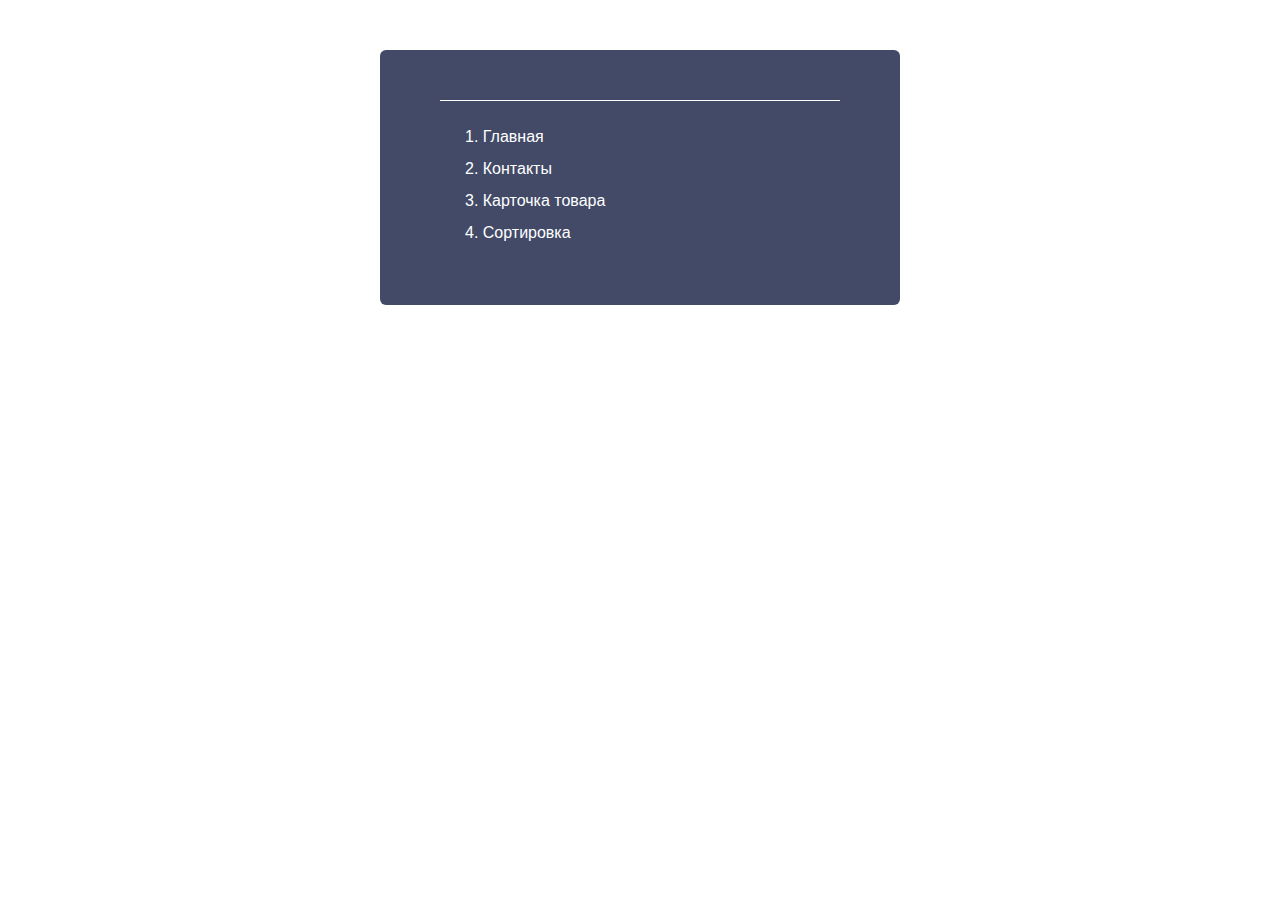
==== commit ceff7269: "changes" ====
--- a/index.html
+++ b/index.html
@@ -74,6 +74,7 @@
         <li><a href="home.html">Главная</a></li>
         <li><a href="contact.html">Контакты</a></li>
         <li><a href="product-card.html">Карточка товара</a></li>
+        <li><a href="sort.html">Сортировка</a></li>
     </ol>
 </section>
 
